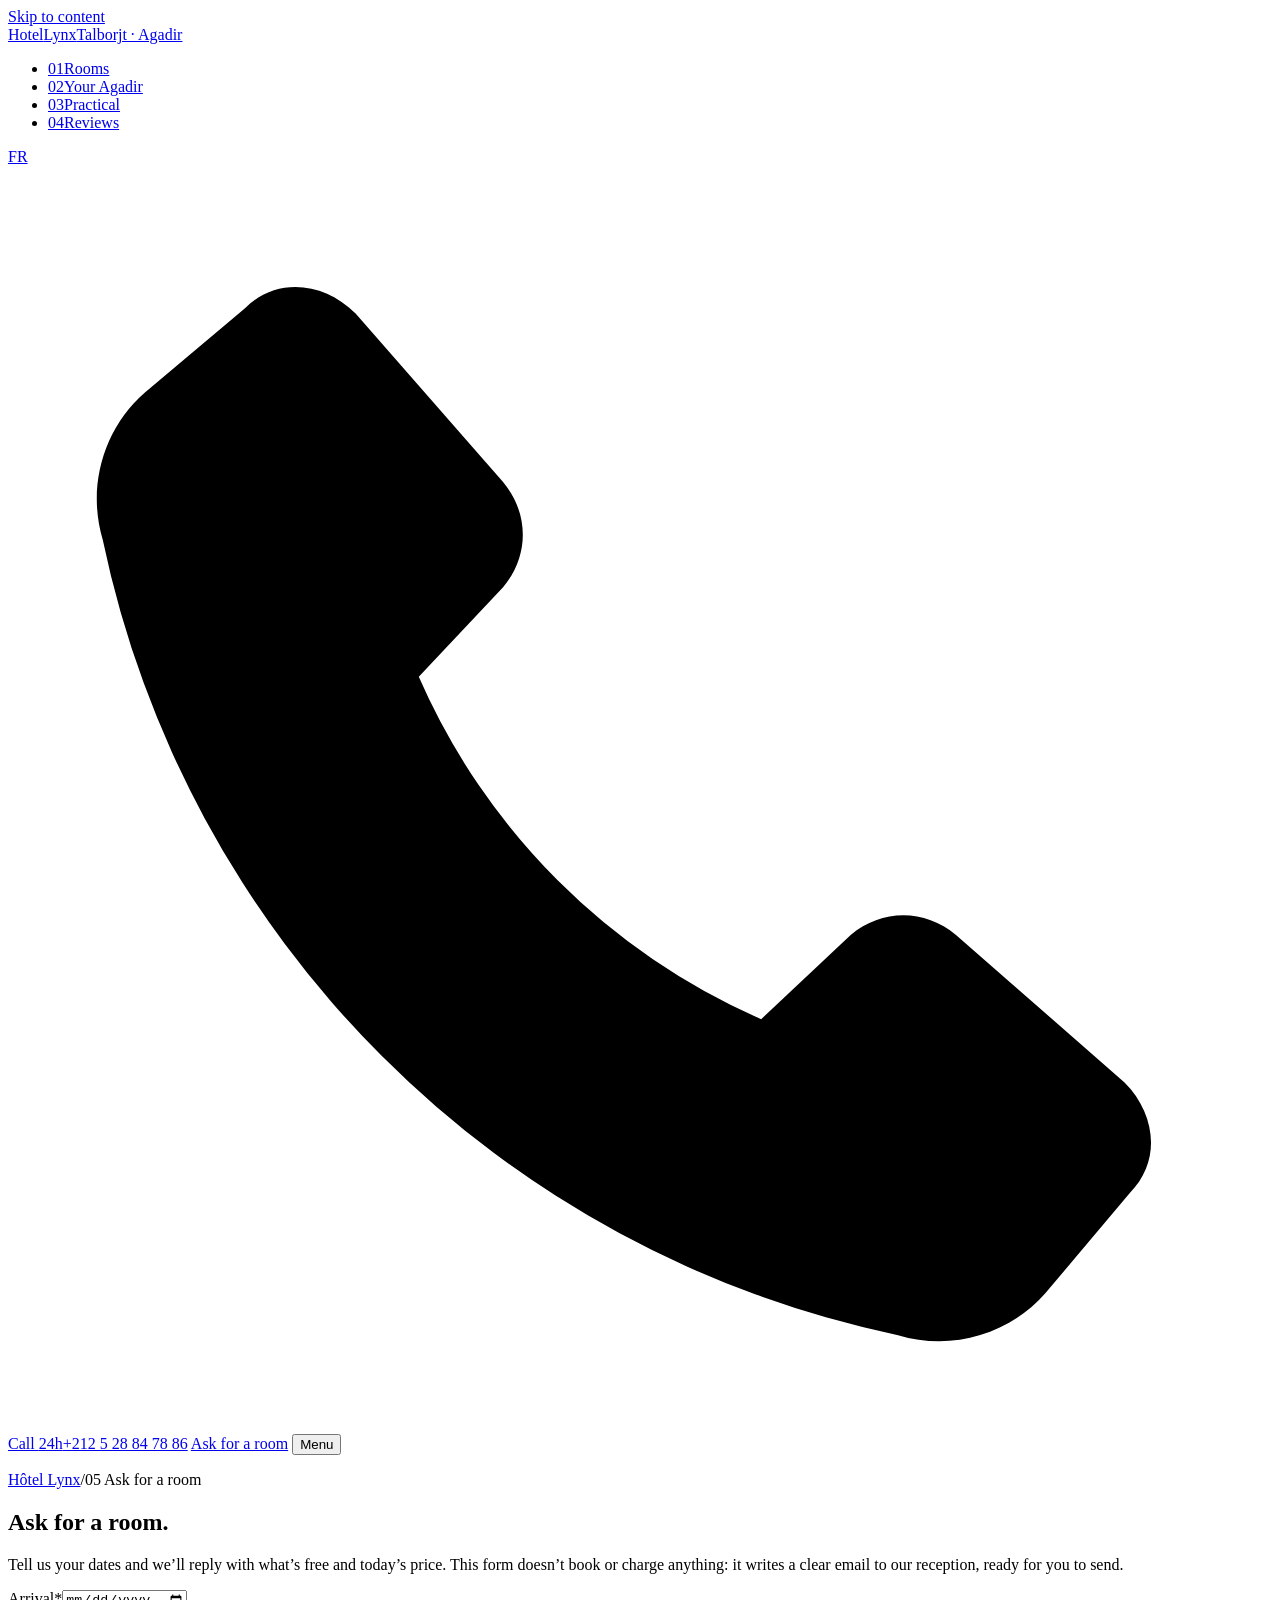
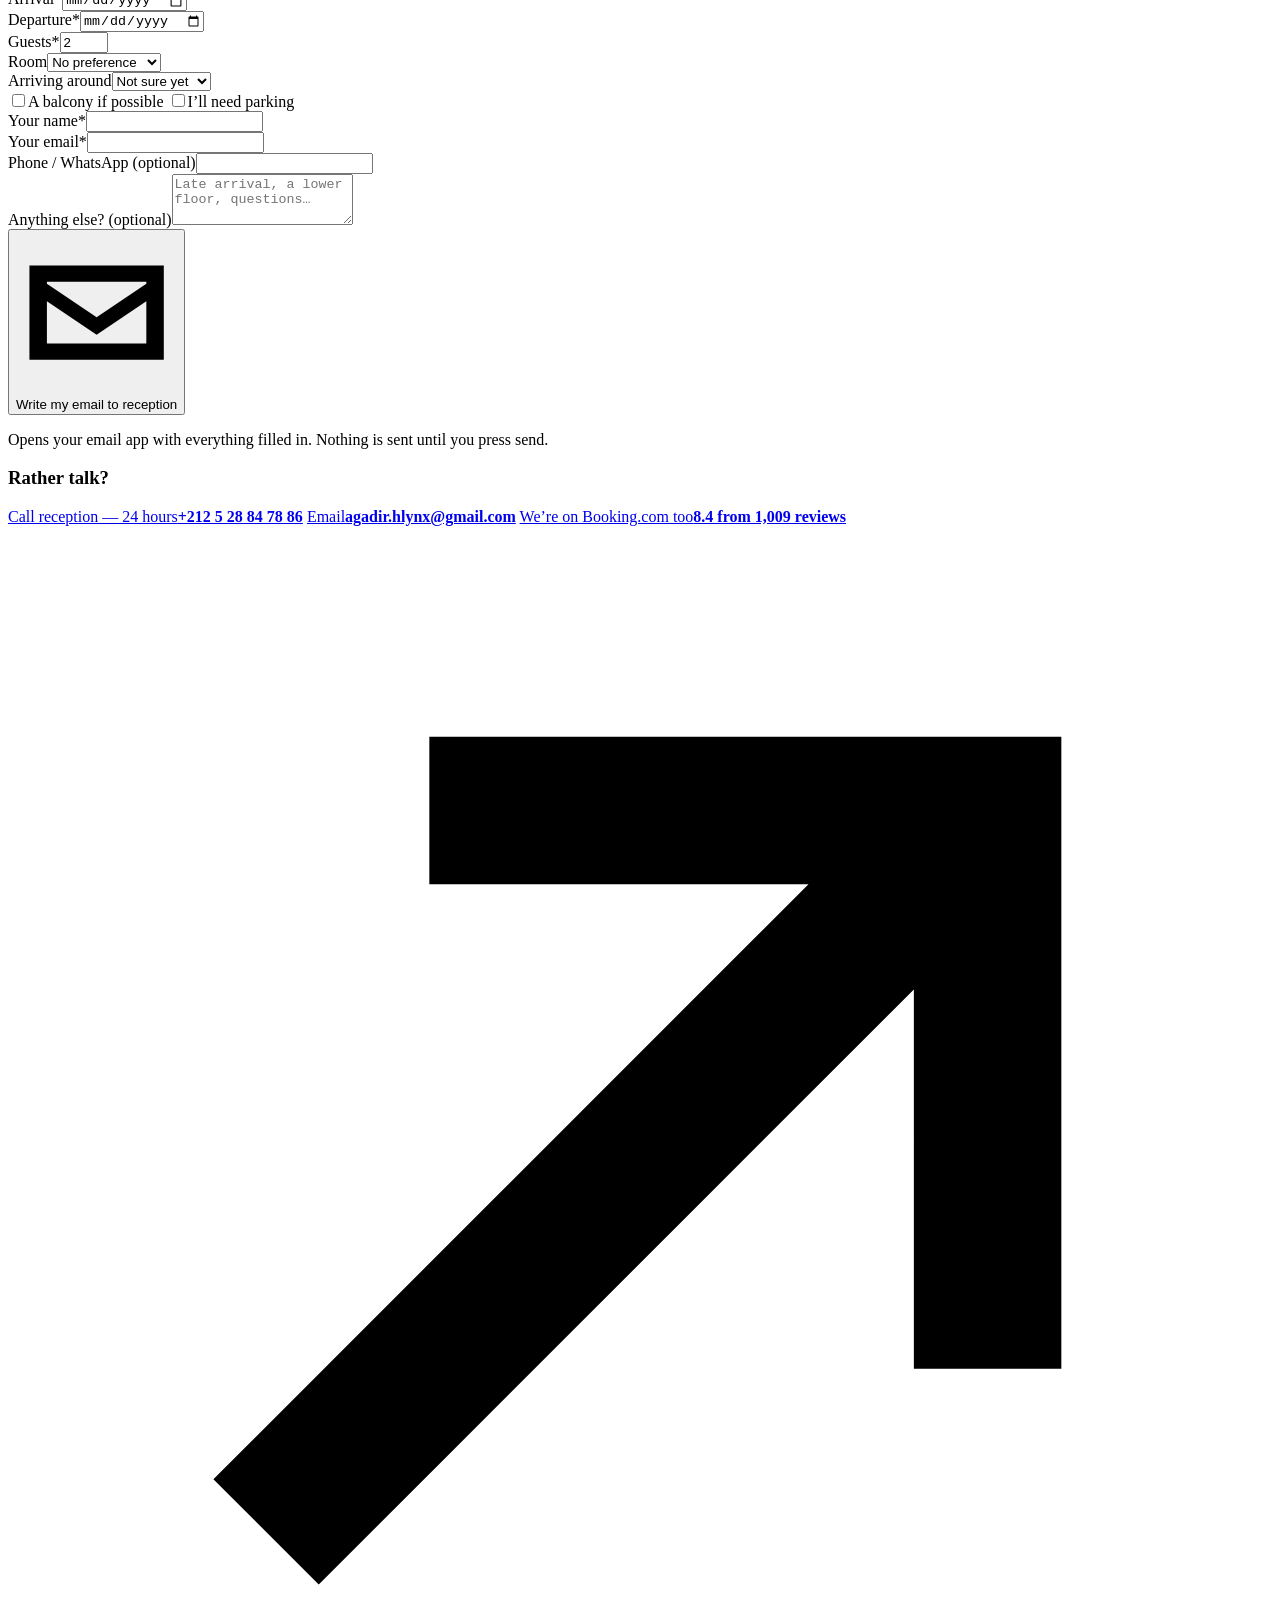
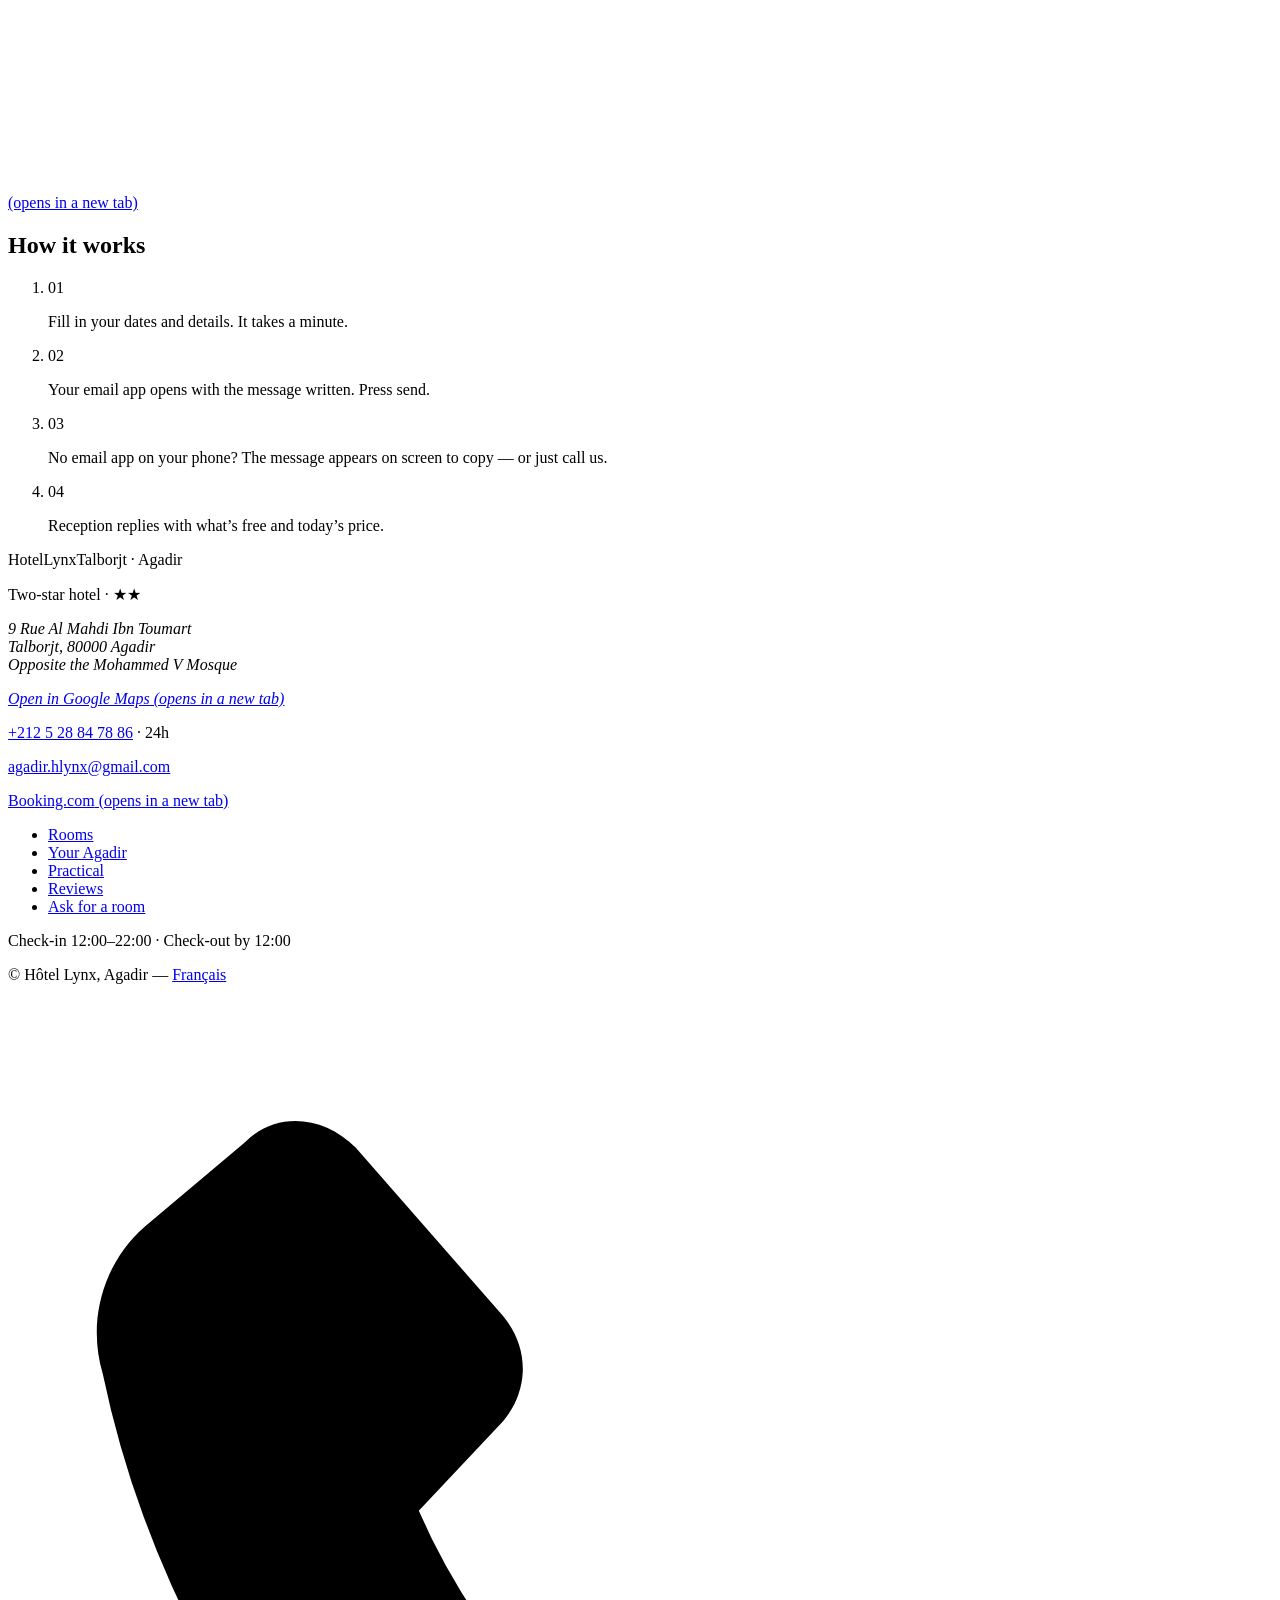
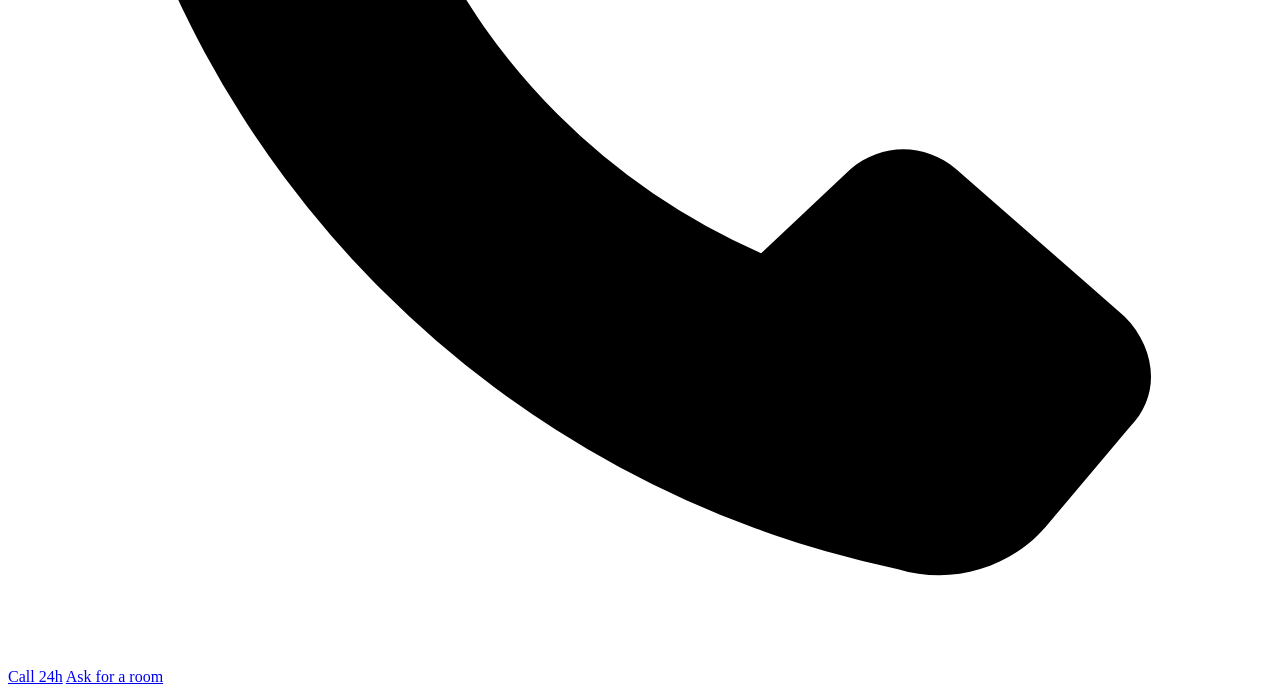
==== site/ask/index.html @ ed02a403 "Opt out of Cloudflare e-mail obfuscation; deploy notes" ====
<!doctype html>
<html lang="en">
<head>
<meta charset="utf-8">
<meta name="viewport" content="width=device-width, initial-scale=1">
<title>Ask for a room — Hôtel Lynx, Agadir</title>
<meta name="description" content="Tell us your dates and we’ll reply with what’s free and today’s price. The form writes a clear email to our reception — or call us, 24 hours a day.">
<link rel="canonical" href="https://hotel-lynx.peashoot.io/ask/"><link rel="alternate" hreflang="en" href="https://hotel-lynx.peashoot.io/ask/"><link rel="alternate" hreflang="fr" href="https://hotel-lynx.peashoot.io/fr/demande/"><link rel="alternate" hreflang="x-default" href="https://hotel-lynx.peashoot.io/ask/">
<meta name="theme-color" content="#15110f">
<meta property="og:type" content="website">
<meta property="og:site_name" content="Hôtel Lynx">
<meta property="og:locale" content="en_GB">
<meta property="og:title" content="Ask for a room — Hôtel Lynx, Agadir">
<meta property="og:description" content="Tell us your dates and we’ll reply with what’s free and today’s price. The form writes a clear email to our reception — or call us, 24 hours a day.">
<meta property="og:url" content="https://hotel-lynx.peashoot.io/ask/">
<meta property="og:image" content="https://hotel-lynx.peashoot.io/assets/img/og-facade.jpg">
<meta property="og:image:width" content="1200">
<meta property="og:image:height" content="630">
<meta property="og:image:alt" content="The pink façade of Hôtel Lynx with its black HOTEL LYNX sign, Talborjt, Agadir.">
<meta name="twitter:card" content="summary_large_image">
<meta name="twitter:title" content="Ask for a room — Hôtel Lynx, Agadir">
<meta name="twitter:description" content="Tell us your dates and we’ll reply with what’s free and today’s price. The form writes a clear email to our reception — or call us, 24 hours a day.">
<meta name="twitter:image" content="https://hotel-lynx.peashoot.io/assets/img/og-facade.jpg">
<link rel="icon" href="/favicon.svg" type="image/svg+xml">
<link rel="icon" href="/favicon-32.png" sizes="32x32" type="image/png">
<link rel="apple-touch-icon" href="/apple-touch-icon.png">
<link rel="preload" href="/assets/fonts/overpass-latin.woff2" as="font" type="font/woff2" crossorigin>
<link rel="stylesheet" href="/assets/css/site.css?v=86e03cdc">
<script>document.documentElement.classList.add('js')</script>
<script src="/assets/js/site.js?v=86e03cdc" defer></script>
<script type="application/ld+json">{"@context": "https://schema.org", "@type": "BreadcrumbList", "itemListElement": [{"@type": "ListItem", "position": 1, "name": "Home", "item": "https://hotel-lynx.peashoot.io/"}, {"@type": "ListItem", "position": 2, "name": "Ask for a room", "item": "https://hotel-lynx.peashoot.io/ask/"}]}</script>
</head>
<body>
<!--email_off-->
<a class="skip" href="#main">Skip to content</a>
<header class="hd" id="top">
  <div class="hd-in">
    <a class="wm" href="/" aria-label="Hôtel Lynx — home"><span class="wm-plate"><span class="wm-a">Hotel</span><span class="wm-eye" aria-hidden="true"></span><span class="wm-b">Lynx</span></span><span class="wm-sub">Talborjt · Agadir</span></a>
    <nav class="hd-nav" aria-label="Main">
      <ul><li><a href="/rooms/"><span class="n">01</span>Rooms</a></li><li><a href="/your-agadir/"><span class="n">02</span>Your Agadir</a></li><li><a href="/practical/"><span class="n">03</span>Practical</a></li><li><a href="/#reviews"><span class="n">04</span>Reviews</a></li></ul>
    </nav>
    <div class="hd-act">
      <a class="lang lang-hd" href="/fr/demande/" hreflang="fr" lang="fr" aria-label="Français">FR</a>
      <a class="hd-tel" href="tel:+212528847886" aria-label="Call reception (24h): +212 5 28 84 78 86"><svg class="ico" viewBox="0 0 24 24" aria-hidden="true"><path d="M6.6 2.8 9.4 6c.5.6.5 1.4 0 2l-1.6 1.7a12.6 12.6 0 0 0 6.5 6.5l1.7-1.6c.6-.5 1.4-.5 2 0l3.2 2.8c.6.6.7 1.5.1 2.1l-1.6 1.9c-.7.8-1.8 1.1-2.8.8A19.5 19.5 0 0 1 1.8 7.1c-.3-1 0-2.1.8-2.8L4.5 2.7c.6-.6 1.5-.5 2.1.1z"/></svg><span class="hd-tel-l"><span class="hd-c">Call </span>24h</span><span class="hd-tel-n">+212 5 28 84 78 86</span></a>
      <a class="btn btn-sig hd-ask" href="/ask/" aria-current="page">Ask for a room</a>
      <button class="hd-menu" type="button" aria-expanded="false" aria-controls="menu"><span class="hd-menu-l">Menu</span><span class="burger" aria-hidden="true"></span></button>
    </div>
  </div>
  <div class="menu" id="menu" hidden>
    <ul class="menu-list"><li><a href="/rooms/"><span class="n">01</span>Rooms</a></li><li><a href="/your-agadir/"><span class="n">02</span>Your Agadir</a></li><li><a href="/practical/"><span class="n">03</span>Practical</a></li><li><a href="/#reviews"><span class="n">04</span>Reviews</a></li><li><a href="/ask/" aria-current="page"><span class="n">05</span>Ask for a room</a></li></ul>
    <div class="menu-foot">
      <a class="btn btn-sig" href="tel:+212528847886"><svg class="ico" viewBox="0 0 24 24" aria-hidden="true"><path d="M6.6 2.8 9.4 6c.5.6.5 1.4 0 2l-1.6 1.7a12.6 12.6 0 0 0 6.5 6.5l1.7-1.6c.6-.5 1.4-.5 2 0l3.2 2.8c.6.6.7 1.5.1 2.1l-1.6 1.9c-.7.8-1.8 1.1-2.8.8A19.5 19.5 0 0 1 1.8 7.1c-.3-1 0-2.1.8-2.8L4.5 2.7c.6-.6 1.5-.5 2.1.1z"/></svg>Call reception (24h)</a>
      <a class="menu-mail" href="mailto:agadir.hlynx@gmail.com">agadir.hlynx@gmail.com</a>
      <a class="lang" href="/fr/demande/" hreflang="fr" lang="fr">Français</a>
    </div>
  </div>
</header>
<main id="main">
<section class="ask sec ask-page" id="ask" aria-labelledby="h1">
  <div class="wrap ask-grid">
    <div class="ask-main">
      <header class="sec-hd">
        <p class="ph-sign mono"><a href="/">Hôtel Lynx</a><span aria-hidden="true">/</span><span><span class="n">05</span> Ask for a room</span></p>
        <h1 id="h1">Ask for a room.</h1>
        <p class="sec-intro">Tell us your dates and we’ll reply with what’s free and today’s price. This form doesn’t book or charge anything: it writes a clear email to our reception, ready for you to send.</p>
      </header>
      <form class="form" id="ask-form" novalidate>
        <div class="fg fg-2">
          <div class="fld"><label for="f-arr">Arrival<span class="req" aria-hidden="true">*</span></label><input id="f-arr" name="arrival" type="date" required></div>
          <div class="fld"><label for="f-dep">Departure<span class="req" aria-hidden="true">*</span></label><input id="f-dep" name="departure" type="date" required></div>
        </div>
        <div class="fg fg-2">
          <div class="fld"><label for="f-gst">Guests<span class="req" aria-hidden="true">*</span></label><input id="f-gst" name="guests" type="number" inputmode="numeric" min="1" max="12" value="2" required></div>
          <div class="fld"><label for="f-room">Room</label><select id="f-room" name="room"><option value="">No preference</option><option value="single">Single</option><option value="superior">Superior Single</option><option value="twin">Twin</option><option value="double">Double</option><option value="triple">Triple</option></select></div>
        </div>
        <div class="fld"><label for="f-time">Arriving around</label><select id="f-time" name="time"><option>Not sure yet</option><option>Before 14:00</option><option>14:00–18:00</option><option>18:00–22:00</option><option>After 22:00</option></select></div>
        <div class="checks">
          <label class="chk"><input type="checkbox" name="balcony"><span>A balcony if possible</span></label>
          <label class="chk"><input type="checkbox" name="parking"><span>I’ll need parking</span></label>
        </div>
        <div class="fld"><label for="f-name">Your name<span class="req" aria-hidden="true">*</span></label><input id="f-name" name="name" type="text" autocomplete="name" required></div>
        <div class="fg fg-2">
          <div class="fld"><label for="f-mail">Your email<span class="req" aria-hidden="true">*</span></label><input id="f-mail" name="email" type="email" autocomplete="email" required></div>
          <div class="fld"><label for="f-tel">Phone / WhatsApp <span class="opt">(optional)</span></label><input id="f-tel" name="phone" type="tel" autocomplete="tel"></div>
        </div>
        <div class="fld"><label for="f-msg">Anything else? <span class="opt">(optional)</span></label><textarea id="f-msg" name="message" rows="3" placeholder="Late arrival, a lower floor, questions…"></textarea></div>
        <button class="btn btn-sig btn-lg btn-wide" type="submit"><svg class="ico" viewBox="0 0 24 24" aria-hidden="true"><path d="M2 5h20v14H2zm2.6 2.4v.3l7.4 5 7.4-5v-.3zm14.8 2.9-7.4 5-7.4-5v6.3h14.8z"/></svg>Write my email to reception</button>
        <p class="fine">Opens your email app with everything filled in. Nothing is sent until you press send.</p>
      </form>
      <div class="done" id="ask-done" hidden tabindex="-1" aria-labelledby="done-h">
        <h2 id="done-h">Your message is ready.</h2>
        <p>If your email app opened, just press send — it goes straight to our reception.</p>
        <p class="done-act"><a class="btn btn-sig" id="ask-retry" href="mailto:agadir.hlynx@gmail.com"><svg class="ico" viewBox="0 0 24 24" aria-hidden="true"><path d="M2 5h20v14H2zm2.6 2.4v.3l7.4 5 7.4-5v-.3zm14.8 2.9-7.4 5-7.4-5v6.3h14.8z"/></svg>Open my email app again</a></p>
        <div class="done-box">
          <p class="done-k mono">Nothing opened? Send it from any email account:</p>
          <dl class="done-to">
            <div><dt class="mono">To</dt><dd><span id="done-email">agadir.hlynx@gmail.com</span> <button class="btn-mini" type="button" data-copy="email"><svg class="ico" viewBox="0 0 24 24" aria-hidden="true"><path d="M8 2h13v15h-3v-2.6h.4V4.6H10.6V5H8zM3 7h13v15H3zm2.6 2.6v9.8h7.8V9.6z"/></svg>Copy</button></dd></div>
            <div><dt class="mono">Subject</dt><dd id="done-subject"></dd></div>
          </dl>
          <pre class="done-msg" id="done-body" tabindex="0" aria-label="Your message"></pre>
          <p class="done-act"><button class="btn btn-ghost" type="button" data-copy="all"><svg class="ico" viewBox="0 0 24 24" aria-hidden="true"><path d="M8 2h13v15h-3v-2.6h.4V4.6H10.6V5H8zM3 7h13v15H3zm2.6 2.6v9.8h7.8V9.6z"/></svg>Copy the message</button>
          <span class="done-copied" id="ask-copied" role="status"></span></p>
        </div>
        <p class="done-call">Or call reception, 24 hours a day: <a class="lnk mono nowrap" href="tel:+212528847886">+212 5 28 84 78 86</a></p>
        <p><button class="lnk btn-reset" type="button" id="ask-edit">Change my details</button></p>
      </div>
      <script type="application/json" id="ask-i18n">{"err": {"required": "Please fill this in.", "email": "That email address doesn’t look right.", "past": "Please pick a date from today on.", "order": "Departure must be after arrival.", "guests": "Between 1 and 12 guests, please."}, "mail": {"sep": ": ", "subject": "Room request: {arrival} – {departure}, {guests} guest(s), {room}", "hello": "Hello Hôtel Lynx,", "ask_line": "I’d like to ask about a room:", "arrival": "Arrival", "departure": "Departure", "nights": "night(s)", "guests": "Guests", "room": "Room", "balcony": "Balcony if possible", "parking": "Parking needed", "time": "Arriving around", "yes": "yes", "no": "no", "name": "Name", "email": "Email", "phone": "Phone / WhatsApp", "message": "Message", "close": "Could you tell me what’s available and today’s price? Thank you.", "sign": "Best regards,"}, "email": "agadir.hlynx@gmail.com", "lang": "en-GB", "room_any": "No preference", "rooms": {"single": "Single", "superior": "Superior Single", "twin": "Twin", "double": "Double", "triple": "Triple"}, "copied": "Copied. Paste it into a new email to agadir.hlynx@gmail.com.", "copied_email": "Address copied.", "copy_fail": "Couldn’t copy — select the text above and copy it by hand."}</script>
    </div>
    <div class="ask-aside">
      <aside class="ask-side" aria-label="Rather talk?">
      <h3>Rather talk?</h3>
      <a class="side-tel" href="tel:+212528847886"><span class="mono">Call reception — 24 hours</span><b>+212 5 28 84 78 86</b></a>
      <a class="side-row" href="mailto:agadir.hlynx@gmail.com"><span class="mono">Email</span><b>agadir.hlynx@gmail.com</b></a>
      <a class="side-row" href="https://www.booking.com/hotel/ma/lynx.html" rel="noopener" target="_blank"><span class="mono">We’re on Booking.com too</span><b>8.4 from 1,009 reviews <svg class="ico" viewBox="0 0 24 24" aria-hidden="true"><path d="M8 4h12v12h-2.8V8.8L5.9 20.1 3.9 18.1 15.2 6.8H8z"/></svg></b><span class="sr"> (opens in a new tab)</span></a>
    </aside>
      <div class="steps">
        <h2 class="steps-h">How it works</h2>
        <ol><li><span class="mono">01</span><p>Fill in your dates and details. It takes a minute.</p></li><li><span class="mono">02</span><p>Your email app opens with the message written. Press send.</p></li><li><span class="mono">03</span><p>No email app on your phone? The message appears on screen to copy — or just call us.</p></li><li><span class="mono">04</span><p>Reception replies with what’s free and today’s price.</p></li></ol>
      </div>
    </div>
  </div>
</section>
</main>
<footer class="ft" id="contact">
  <div class="ft-in">
    <div class="ft-brand"><span class="wm"><span class="wm-plate"><span class="wm-a">Hotel</span><span class="wm-eye" aria-hidden="true"></span><span class="wm-b">Lynx</span></span><span class="wm-sub">Talborjt · Agadir</span></span><p class="ft-class">Two-star hotel · ★★</p></div>
    <address class="ft-addr">
      <p>9 Rue Al Mahdi Ibn Toumart<br>Talborjt, 80000 Agadir<br><span class="mut">Opposite the Mohammed V Mosque</span></p>
      <p><a class="lnk" href="https://www.google.com/maps/search/?api=1&amp;query=30.4228588%2C-9.5917027" rel="noopener" target="_blank">Open in Google Maps<span class="sr"> (opens in a new tab)</span></a></p>
    </address>
    <div class="ft-contact">
      <p><a class="ft-tel" href="tel:+212528847886">+212 5 28 84 78 86</a><span class="mut mono"> · 24h</span></p>
      <p><a class="lnk" href="mailto:agadir.hlynx@gmail.com">agadir.hlynx@gmail.com</a></p>
      <p><a class="lnk" href="https://www.booking.com/hotel/ma/lynx.html" rel="noopener" target="_blank">Booking.com<span class="sr"> (opens in a new tab)</span></a></p>
    </div>
    <nav class="ft-nav" aria-label="Pages"><ul><li><a href="/rooms/">Rooms</a></li><li><a href="/your-agadir/">Your Agadir</a></li><li><a href="/practical/">Practical</a></li><li><a href="/#reviews">Reviews</a></li><li><a href="/ask/">Ask for a room</a></li></ul></nav>
    <p class="ft-times mono">Check-in 12:00–22:00 · Check-out by 12:00</p>
    <p class="ft-copy mut">© Hôtel Lynx, Agadir — <a class="lang" href="/fr/demande/" hreflang="fr" lang="fr">Français</a></p>
  </div>
</footer>
<div class="sticky" data-sticky>
  <a class="btn btn-ghost-d" href="tel:+212528847886"><svg class="ico" viewBox="0 0 24 24" aria-hidden="true"><path d="M6.6 2.8 9.4 6c.5.6.5 1.4 0 2l-1.6 1.7a12.6 12.6 0 0 0 6.5 6.5l1.7-1.6c.6-.5 1.4-.5 2 0l3.2 2.8c.6.6.7 1.5.1 2.1l-1.6 1.9c-.7.8-1.8 1.1-2.8.8A19.5 19.5 0 0 1 1.8 7.1c-.3-1 0-2.1.8-2.8L4.5 2.7c.6-.6 1.5-.5 2.1.1z"/></svg>Call 24h</a>
  <a class="btn btn-sig" href="/ask/">Ask for a room</a>
</div>
<!--/email_off-->
</body>
</html>
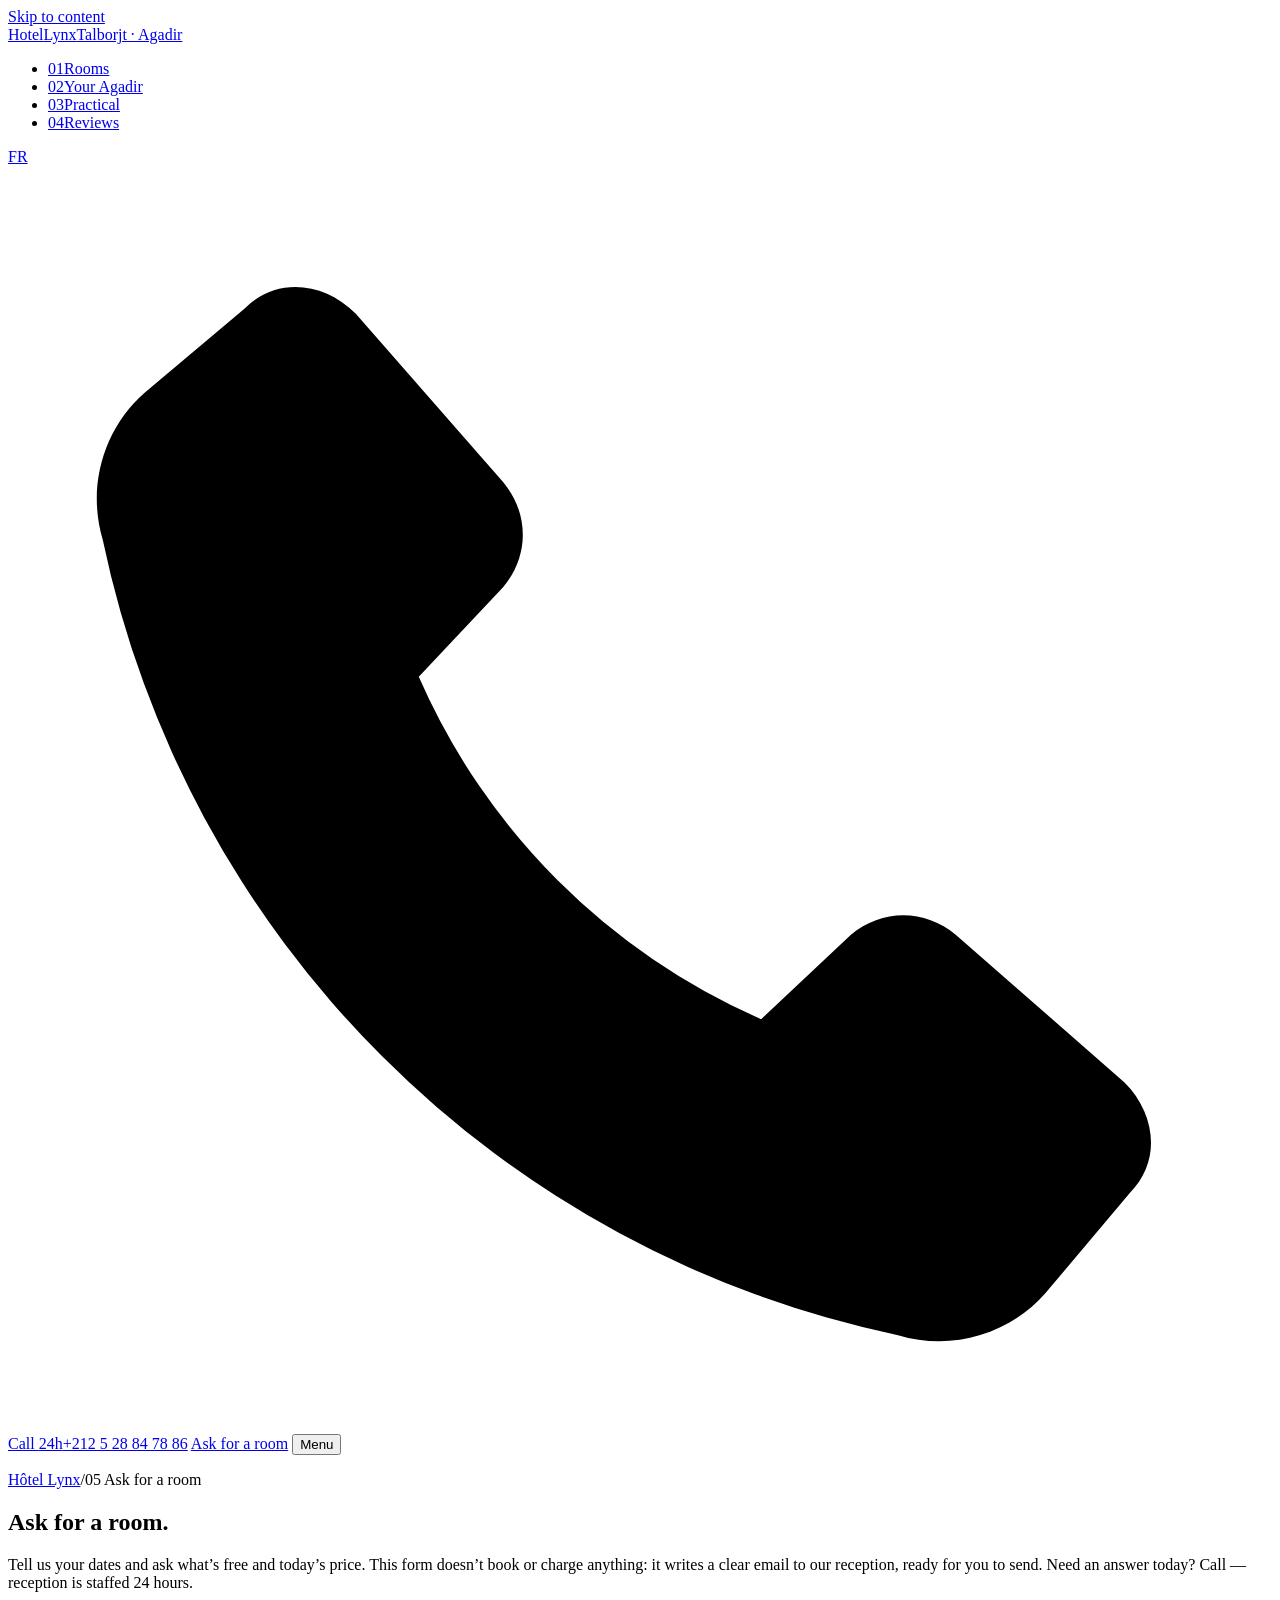
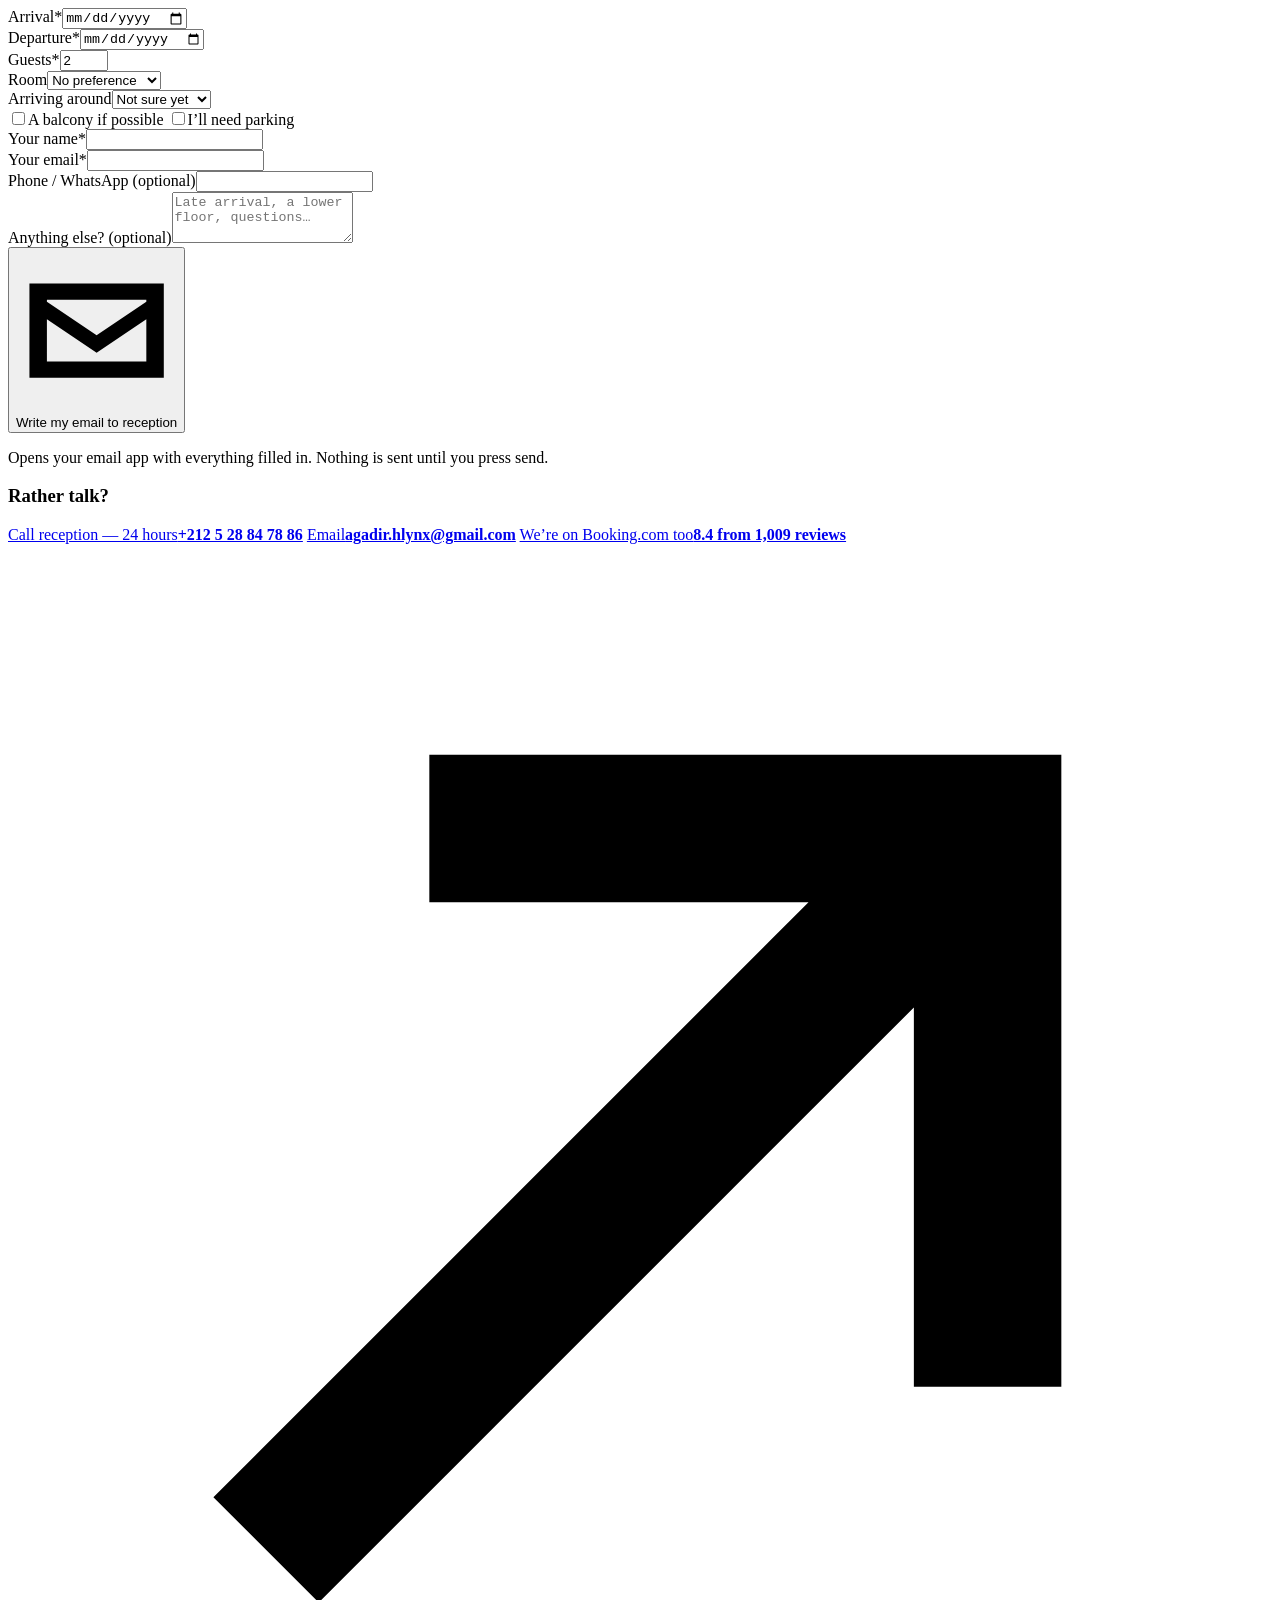
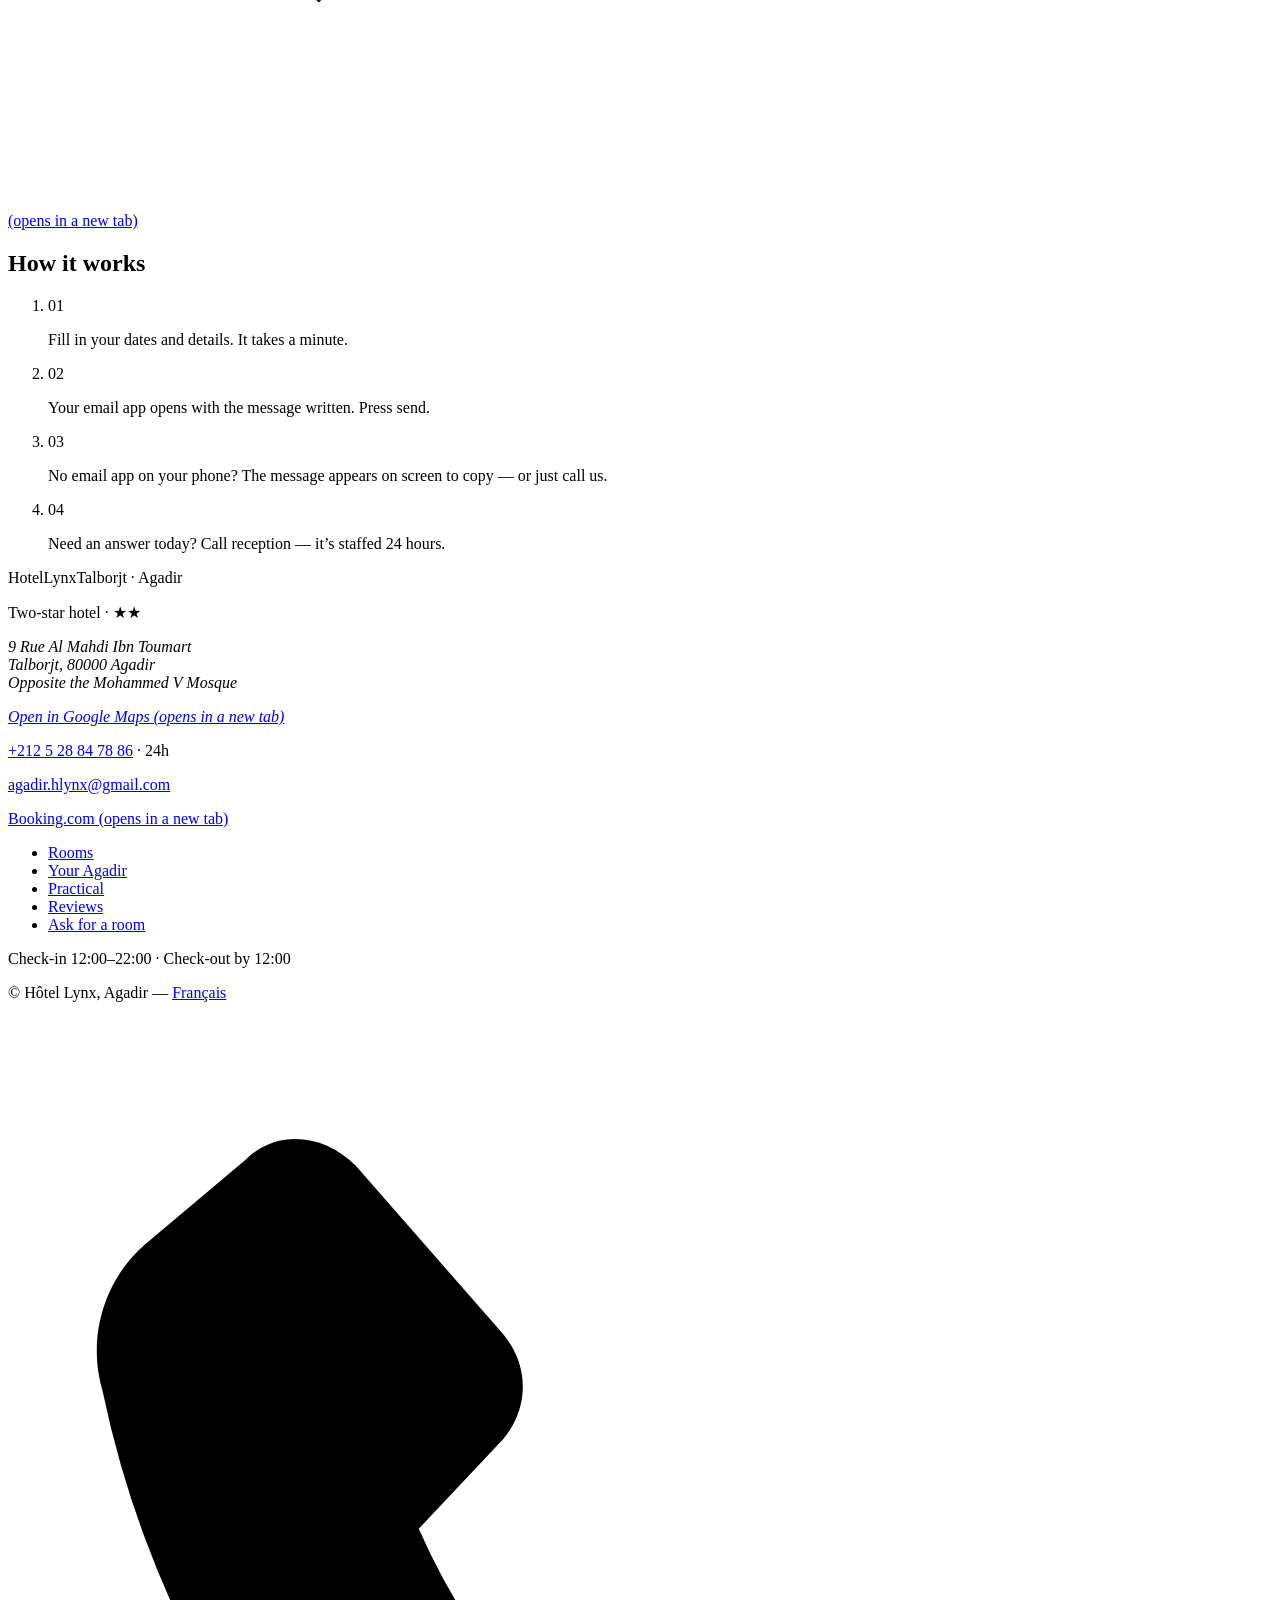
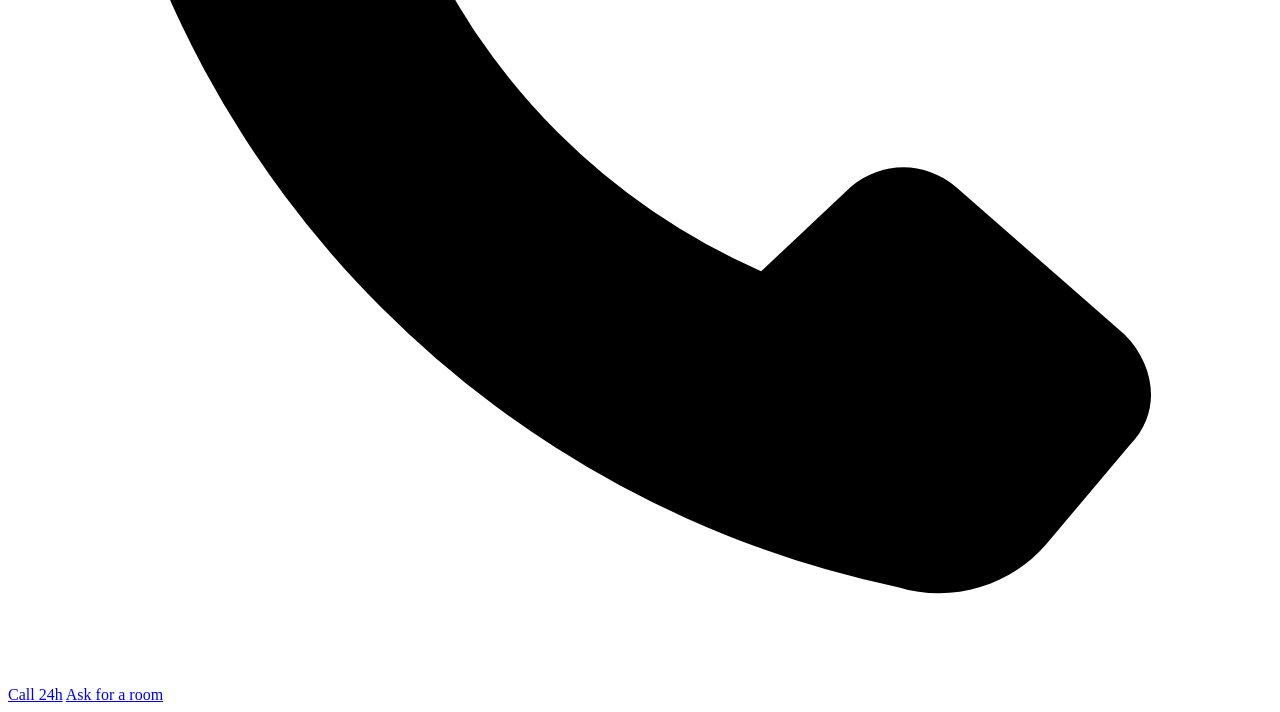
==== commit fbb80595: "Phase 4 fixes: audit A (copy/facts, FR) + audit B (phone map, header FR switch, balcony prefill, a11" ====
--- a/site/ask/index.html
+++ b/site/ask/index.html
@@ -4,14 +4,14 @@
 <meta charset="utf-8">
 <meta name="viewport" content="width=device-width, initial-scale=1">
 <title>Ask for a room — Hôtel Lynx, Agadir</title>
-<meta name="description" content="Tell us your dates and we’ll reply with what’s free and today’s price. The form writes a clear email to our reception — or call us, 24 hours a day.">
+<meta name="description" content="Tell us your dates and ask what’s free and today’s price. The form writes a clear email to our reception — or call us, 24 hours a day.">
 <link rel="canonical" href="https://hotel-lynx.peashoot.io/ask/"><link rel="alternate" hreflang="en" href="https://hotel-lynx.peashoot.io/ask/"><link rel="alternate" hreflang="fr" href="https://hotel-lynx.peashoot.io/fr/demande/"><link rel="alternate" hreflang="x-default" href="https://hotel-lynx.peashoot.io/ask/">
 <meta name="theme-color" content="#15110f">
 <meta property="og:type" content="website">
 <meta property="og:site_name" content="Hôtel Lynx">
 <meta property="og:locale" content="en_GB">
 <meta property="og:title" content="Ask for a room — Hôtel Lynx, Agadir">
-<meta property="og:description" content="Tell us your dates and we’ll reply with what’s free and today’s price. The form writes a clear email to our reception — or call us, 24 hours a day.">
+<meta property="og:description" content="Tell us your dates and ask what’s free and today’s price. The form writes a clear email to our reception — or call us, 24 hours a day.">
 <meta property="og:url" content="https://hotel-lynx.peashoot.io/ask/">
 <meta property="og:image" content="https://hotel-lynx.peashoot.io/assets/img/og-facade.jpg">
 <meta property="og:image:width" content="1200">
@@ -19,19 +19,18 @@
 <meta property="og:image:alt" content="The pink façade of Hôtel Lynx with its black HOTEL LYNX sign, Talborjt, Agadir.">
 <meta name="twitter:card" content="summary_large_image">
 <meta name="twitter:title" content="Ask for a room — Hôtel Lynx, Agadir">
-<meta name="twitter:description" content="Tell us your dates and we’ll reply with what’s free and today’s price. The form writes a clear email to our reception — or call us, 24 hours a day.">
+<meta name="twitter:description" content="Tell us your dates and ask what’s free and today’s price. The form writes a clear email to our reception — or call us, 24 hours a day.">
 <meta name="twitter:image" content="https://hotel-lynx.peashoot.io/assets/img/og-facade.jpg">
 <link rel="icon" href="/favicon.svg" type="image/svg+xml">
 <link rel="icon" href="/favicon-32.png" sizes="32x32" type="image/png">
 <link rel="apple-touch-icon" href="/apple-touch-icon.png">
 <link rel="preload" href="/assets/fonts/overpass-latin.woff2" as="font" type="font/woff2" crossorigin>
-<link rel="stylesheet" href="/assets/css/site.css?v=86e03cdc">
+<link rel="stylesheet" href="/assets/css/site.css?v=b6e1bd7d">
 <script>document.documentElement.classList.add('js')</script>
-<script src="/assets/js/site.js?v=86e03cdc" defer></script>
+<script src="/assets/js/site.js?v=b6e1bd7d" defer></script>
 <script type="application/ld+json">{"@context": "https://schema.org", "@type": "BreadcrumbList", "itemListElement": [{"@type": "ListItem", "position": 1, "name": "Home", "item": "https://hotel-lynx.peashoot.io/"}, {"@type": "ListItem", "position": 2, "name": "Ask for a room", "item": "https://hotel-lynx.peashoot.io/ask/"}]}</script>
 </head>
 <body>
-<!--email_off-->
 <a class="skip" href="#main">Skip to content</a>
 <header class="hd" id="top">
   <div class="hd-in">
@@ -50,7 +49,7 @@
     <ul class="menu-list"><li><a href="/rooms/"><span class="n">01</span>Rooms</a></li><li><a href="/your-agadir/"><span class="n">02</span>Your Agadir</a></li><li><a href="/practical/"><span class="n">03</span>Practical</a></li><li><a href="/#reviews"><span class="n">04</span>Reviews</a></li><li><a href="/ask/" aria-current="page"><span class="n">05</span>Ask for a room</a></li></ul>
     <div class="menu-foot">
       <a class="btn btn-sig" href="tel:+212528847886"><svg class="ico" viewBox="0 0 24 24" aria-hidden="true"><path d="M6.6 2.8 9.4 6c.5.6.5 1.4 0 2l-1.6 1.7a12.6 12.6 0 0 0 6.5 6.5l1.7-1.6c.6-.5 1.4-.5 2 0l3.2 2.8c.6.6.7 1.5.1 2.1l-1.6 1.9c-.7.8-1.8 1.1-2.8.8A19.5 19.5 0 0 1 1.8 7.1c-.3-1 0-2.1.8-2.8L4.5 2.7c.6-.6 1.5-.5 2.1.1z"/></svg>Call reception (24h)</a>
-      <a class="menu-mail" href="mailto:agadir.hlynx@gmail.com">agadir.hlynx@gmail.com</a>
+      <!--email_off--><a class="menu-mail" href="mailto:agadir.hlynx@gmail.com">agadir.hlynx@gmail.com</a><!--/email_off-->
       <a class="lang" href="/fr/demande/" hreflang="fr" lang="fr">Français</a>
     </div>
   </div>
@@ -62,7 +61,7 @@
       <header class="sec-hd">
         <p class="ph-sign mono"><a href="/">Hôtel Lynx</a><span aria-hidden="true">/</span><span><span class="n">05</span> Ask for a room</span></p>
         <h1 id="h1">Ask for a room.</h1>
-        <p class="sec-intro">Tell us your dates and we’ll reply with what’s free and today’s price. This form doesn’t book or charge anything: it writes a clear email to our reception, ready for you to send.</p>
+        <p class="sec-intro">Tell us your dates and ask what’s free and today’s price. This form doesn’t book or charge anything: it writes a clear email to our reception, ready for you to send. Need an answer today? Call — reception is staffed 24 hours.</p>
       </header>
       <form class="form" id="ask-form" novalidate>
         <div class="fg fg-2">
@@ -89,13 +88,13 @@
       </form>
       <div class="done" id="ask-done" hidden tabindex="-1" aria-labelledby="done-h">
         <h2 id="done-h">Your message is ready.</h2>
-        <p>If your email app opened, just press send — it goes straight to our reception.</p>
-        <p class="done-act"><a class="btn btn-sig" id="ask-retry" href="mailto:agadir.hlynx@gmail.com"><svg class="ico" viewBox="0 0 24 24" aria-hidden="true"><path d="M2 5h20v14H2zm2.6 2.4v.3l7.4 5 7.4-5v-.3zm14.8 2.9-7.4 5-7.4-5v6.3h14.8z"/></svg>Open my email app again</a></p>
+        <p>If your email app opened, just press send. In a hurry? Call reception, 24 hours a day.</p>
+        <p class="done-act"><!--email_off--><a class="btn btn-sig" id="ask-retry" href="mailto:agadir.hlynx@gmail.com"><svg class="ico" viewBox="0 0 24 24" aria-hidden="true"><path d="M2 5h20v14H2zm2.6 2.4v.3l7.4 5 7.4-5v-.3zm14.8 2.9-7.4 5-7.4-5v6.3h14.8z"/></svg>Open my email app again</a><!--/email_off--></p>
         <div class="done-box">
           <p class="done-k mono">Nothing opened? Send it from any email account:</p>
           <dl class="done-to">
-            <div><dt class="mono">To</dt><dd><span id="done-email">agadir.hlynx@gmail.com</span> <button class="btn-mini" type="button" data-copy="email"><svg class="ico" viewBox="0 0 24 24" aria-hidden="true"><path d="M8 2h13v15h-3v-2.6h.4V4.6H10.6V5H8zM3 7h13v15H3zm2.6 2.6v9.8h7.8V9.6z"/></svg>Copy</button></dd></div>
-            <div><dt class="mono">Subject</dt><dd id="done-subject"></dd></div>
+            <div><dt class="mono">To</dt><dd><!--email_off--><span id="done-email">agadir.hlynx@gmail.com</span><!--/email_off--> <button class="btn-mini" type="button" data-copy="email"><svg class="ico" viewBox="0 0 24 24" aria-hidden="true"><path d="M8 2h13v15h-3v-2.6h.4V4.6H10.6V5H8zM3 7h13v15H3zm2.6 2.6v9.8h7.8V9.6z"/></svg>Copy</button></dd></div>
+            <div><dt class="mono">Subject</dt><dd><span id="done-subject"></span> <button class="btn-mini" type="button" data-copy="subject"><svg class="ico" viewBox="0 0 24 24" aria-hidden="true"><path d="M8 2h13v15h-3v-2.6h.4V4.6H10.6V5H8zM3 7h13v15H3zm2.6 2.6v9.8h7.8V9.6z"/></svg>Copy</button></dd></div>
           </dl>
           <pre class="done-msg" id="done-body" tabindex="0" aria-label="Your message"></pre>
           <p class="done-act"><button class="btn btn-ghost" type="button" data-copy="all"><svg class="ico" viewBox="0 0 24 24" aria-hidden="true"><path d="M8 2h13v15h-3v-2.6h.4V4.6H10.6V5H8zM3 7h13v15H3zm2.6 2.6v9.8h7.8V9.6z"/></svg>Copy the message</button>
@@ -104,18 +103,18 @@
         <p class="done-call">Or call reception, 24 hours a day: <a class="lnk mono nowrap" href="tel:+212528847886">+212 5 28 84 78 86</a></p>
         <p><button class="lnk btn-reset" type="button" id="ask-edit">Change my details</button></p>
       </div>
-      <script type="application/json" id="ask-i18n">{"err": {"required": "Please fill this in.", "email": "That email address doesn’t look right.", "past": "Please pick a date from today on.", "order": "Departure must be after arrival.", "guests": "Between 1 and 12 guests, please."}, "mail": {"sep": ": ", "subject": "Room request: {arrival} – {departure}, {guests} guest(s), {room}", "hello": "Hello Hôtel Lynx,", "ask_line": "I’d like to ask about a room:", "arrival": "Arrival", "departure": "Departure", "nights": "night(s)", "guests": "Guests", "room": "Room", "balcony": "Balcony if possible", "parking": "Parking needed", "time": "Arriving around", "yes": "yes", "no": "no", "name": "Name", "email": "Email", "phone": "Phone / WhatsApp", "message": "Message", "close": "Could you tell me what’s available and today’s price? Thank you.", "sign": "Best regards,"}, "email": "agadir.hlynx@gmail.com", "lang": "en-GB", "room_any": "No preference", "rooms": {"single": "Single", "superior": "Superior Single", "twin": "Twin", "double": "Double", "triple": "Triple"}, "copied": "Copied. Paste it into a new email to agadir.hlynx@gmail.com.", "copied_email": "Address copied.", "copy_fail": "Couldn’t copy — select the text above and copy it by hand."}</script>
+      <script type="application/json" id="ask-i18n">{"err": {"required": "Please fill this in.", "email": "That email address doesn’t look right.", "past": "Please pick a date from today on.", "order": "Departure must be after arrival.", "guests": "Between 1 and 12 guests, please."}, "mail": {"sep": ": ", "subject": "Room request: {arrival} – {departure}, {guests} guest(s), {room}", "hello": "Hello Hôtel Lynx,", "ask_line": "I’d like to ask about a room:", "arrival": "Arrival", "departure": "Departure", "nights": "night(s)", "guests": "Guests", "room": "Room", "balcony": "Balcony if possible", "parking": "Parking needed", "time": "Arriving around", "yes": "yes", "no": "no", "name": "Name", "email": "Email", "phone": "Phone / WhatsApp", "message": "Message", "close": "Could you tell me what’s available and today’s price? Thank you.", "sign": "Best regards,"}, "email": "agadir.hlynx@gmail.com", "lang": "en-GB", "room_any": "No preference", "rooms": {"single": "Single", "superior": "Superior Single", "twin": "Twin", "double": "Double", "triple": "Triple"}, "copied": "Copied. Paste it into a new email to agadir.hlynx@gmail.com.", "copied_email": "Address copied.", "copied_subject": "Subject copied.", "copy_fail": "Couldn’t copy — select the text above and copy it by hand."}</script>
     </div>
     <div class="ask-aside">
       <aside class="ask-side" aria-label="Rather talk?">
       <h3>Rather talk?</h3>
       <a class="side-tel" href="tel:+212528847886"><span class="mono">Call reception — 24 hours</span><b>+212 5 28 84 78 86</b></a>
-      <a class="side-row" href="mailto:agadir.hlynx@gmail.com"><span class="mono">Email</span><b>agadir.hlynx@gmail.com</b></a>
+      <!--email_off--><a class="side-row" href="mailto:agadir.hlynx@gmail.com"><span class="mono">Email</span><b>agadir.hlynx@gmail.com</b></a><!--/email_off-->
       <a class="side-row" href="https://www.booking.com/hotel/ma/lynx.html" rel="noopener" target="_blank"><span class="mono">We’re on Booking.com too</span><b>8.4 from 1,009 reviews <svg class="ico" viewBox="0 0 24 24" aria-hidden="true"><path d="M8 4h12v12h-2.8V8.8L5.9 20.1 3.9 18.1 15.2 6.8H8z"/></svg></b><span class="sr"> (opens in a new tab)</span></a>
     </aside>
       <div class="steps">
         <h2 class="steps-h">How it works</h2>
-        <ol><li><span class="mono">01</span><p>Fill in your dates and details. It takes a minute.</p></li><li><span class="mono">02</span><p>Your email app opens with the message written. Press send.</p></li><li><span class="mono">03</span><p>No email app on your phone? The message appears on screen to copy — or just call us.</p></li><li><span class="mono">04</span><p>Reception replies with what’s free and today’s price.</p></li></ol>
+        <ol><li><span class="mono">01</span><p>Fill in your dates and details. It takes a minute.</p></li><li><span class="mono">02</span><p>Your email app opens with the message written. Press send.</p></li><li><span class="mono">03</span><p>No email app on your phone? The message appears on screen to copy — or just call us.</p></li><li><span class="mono">04</span><p>Need an answer today? Call reception — it’s staffed 24 hours.</p></li></ol>
       </div>
     </div>
   </div>
@@ -130,7 +129,7 @@
     </address>
     <div class="ft-contact">
       <p><a class="ft-tel" href="tel:+212528847886">+212 5 28 84 78 86</a><span class="mut mono"> · 24h</span></p>
-      <p><a class="lnk" href="mailto:agadir.hlynx@gmail.com">agadir.hlynx@gmail.com</a></p>
+      <p><!--email_off--><a class="lnk" href="mailto:agadir.hlynx@gmail.com">agadir.hlynx@gmail.com</a><!--/email_off--></p>
       <p><a class="lnk" href="https://www.booking.com/hotel/ma/lynx.html" rel="noopener" target="_blank">Booking.com<span class="sr"> (opens in a new tab)</span></a></p>
     </div>
     <nav class="ft-nav" aria-label="Pages"><ul><li><a href="/rooms/">Rooms</a></li><li><a href="/your-agadir/">Your Agadir</a></li><li><a href="/practical/">Practical</a></li><li><a href="/#reviews">Reviews</a></li><li><a href="/ask/">Ask for a room</a></li></ul></nav>
@@ -142,6 +141,5 @@
   <a class="btn btn-ghost-d" href="tel:+212528847886"><svg class="ico" viewBox="0 0 24 24" aria-hidden="true"><path d="M6.6 2.8 9.4 6c.5.6.5 1.4 0 2l-1.6 1.7a12.6 12.6 0 0 0 6.5 6.5l1.7-1.6c.6-.5 1.4-.5 2 0l3.2 2.8c.6.6.7 1.5.1 2.1l-1.6 1.9c-.7.8-1.8 1.1-2.8.8A19.5 19.5 0 0 1 1.8 7.1c-.3-1 0-2.1.8-2.8L4.5 2.7c.6-.6 1.5-.5 2.1.1z"/></svg>Call 24h</a>
   <a class="btn btn-sig" href="/ask/">Ask for a room</a>
 </div>
-<!--/email_off-->
 </body>
 </html>
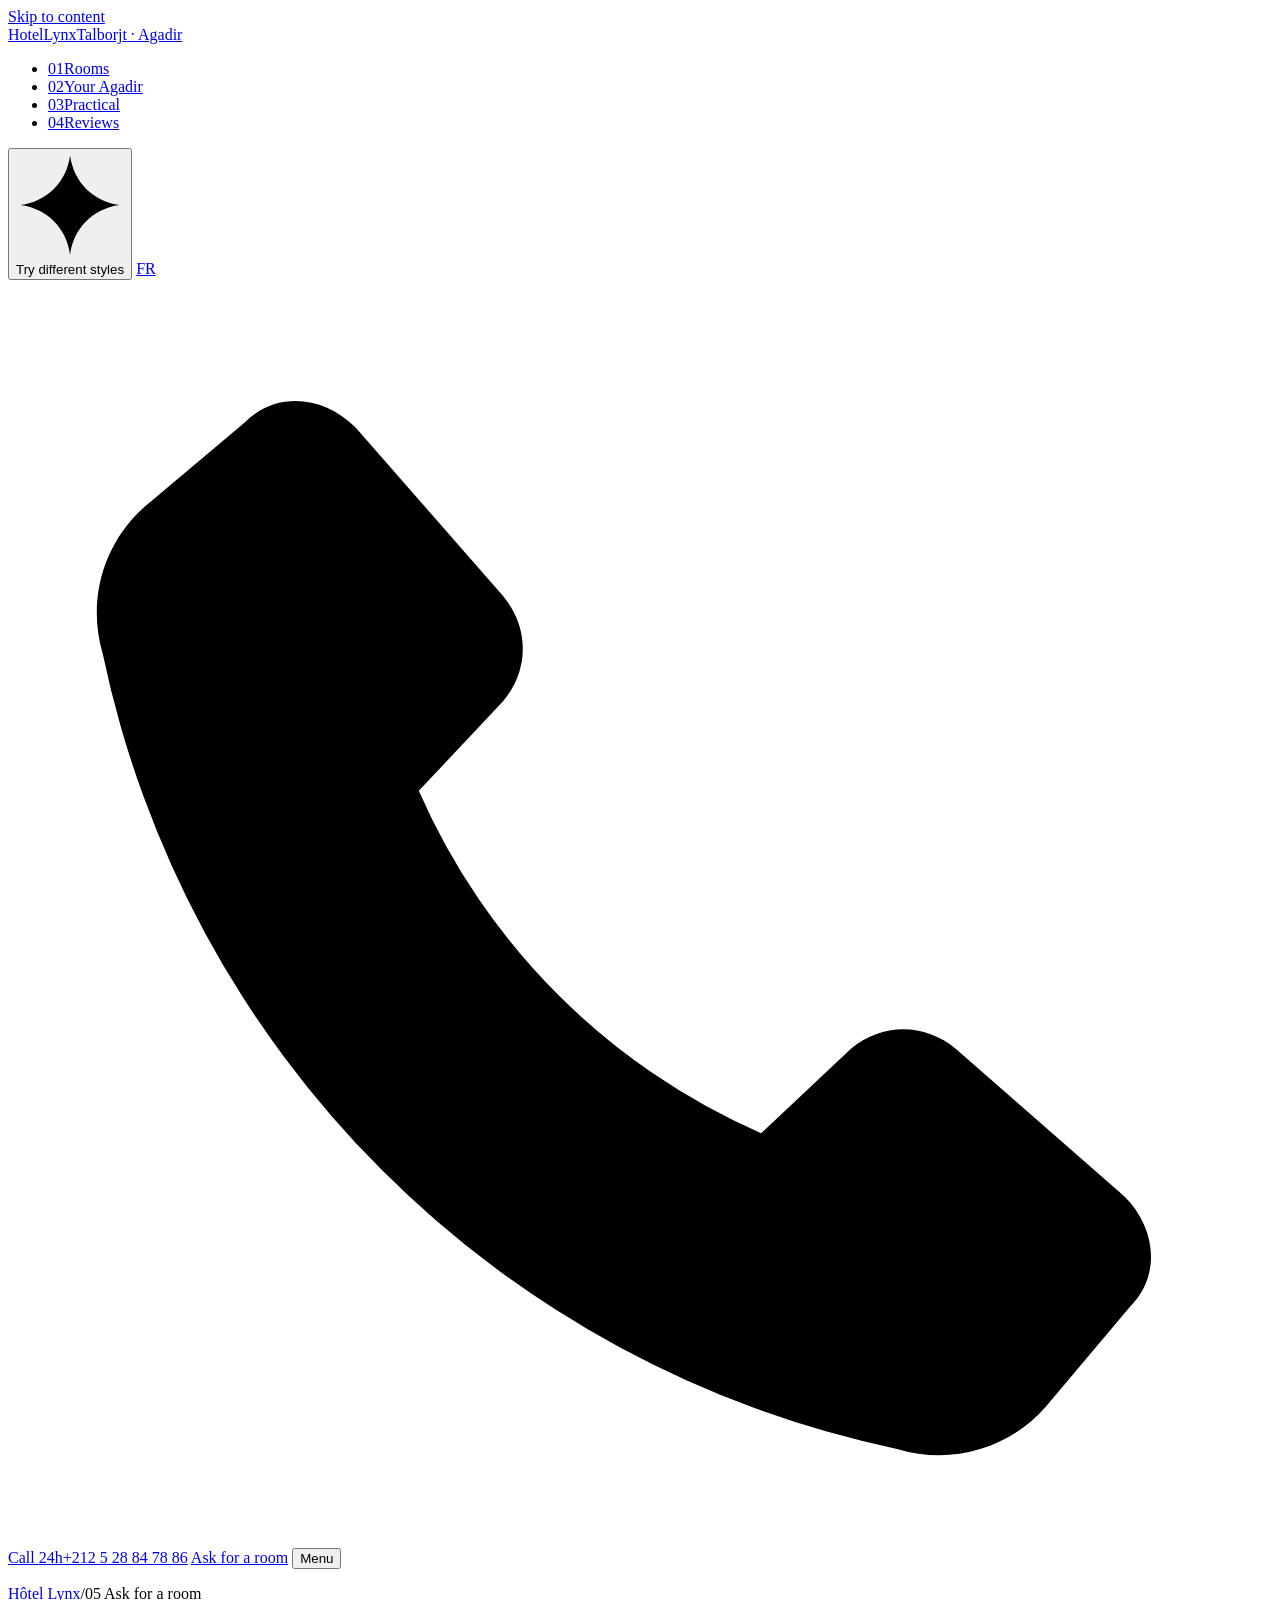
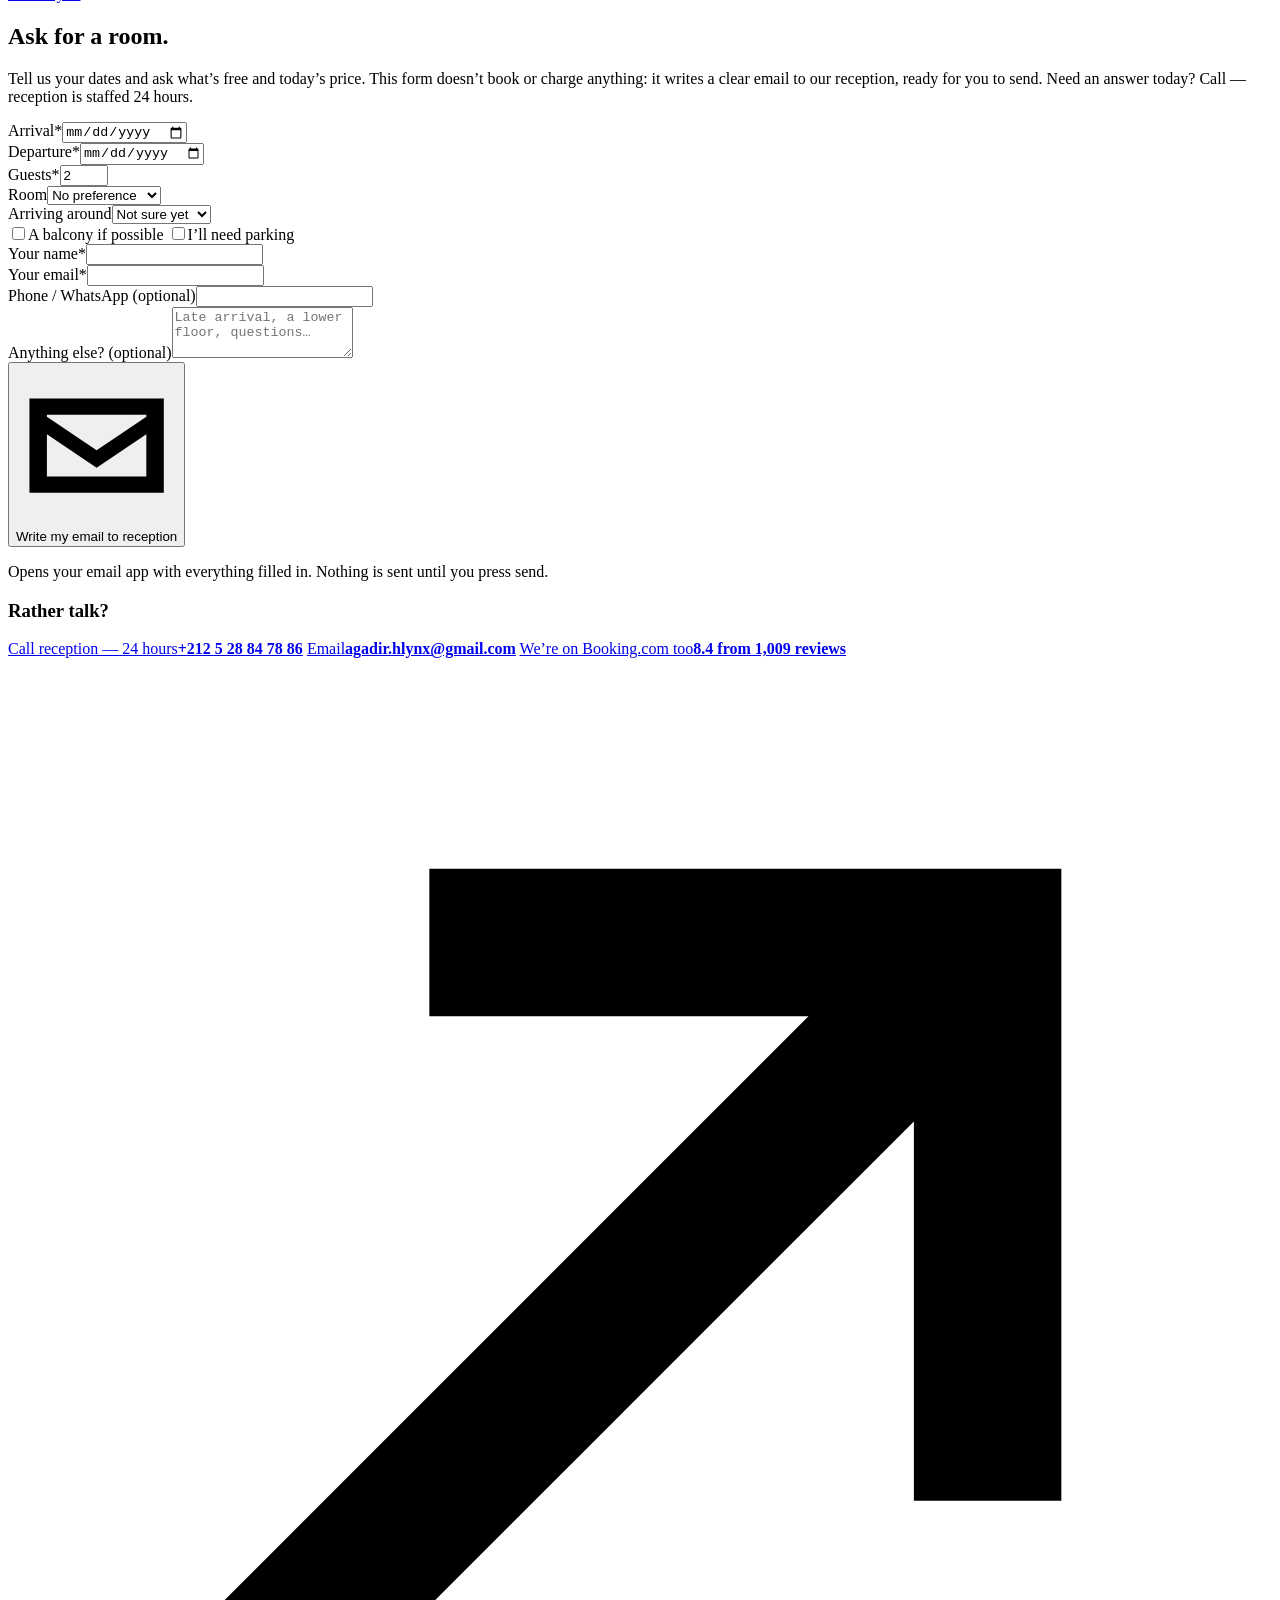
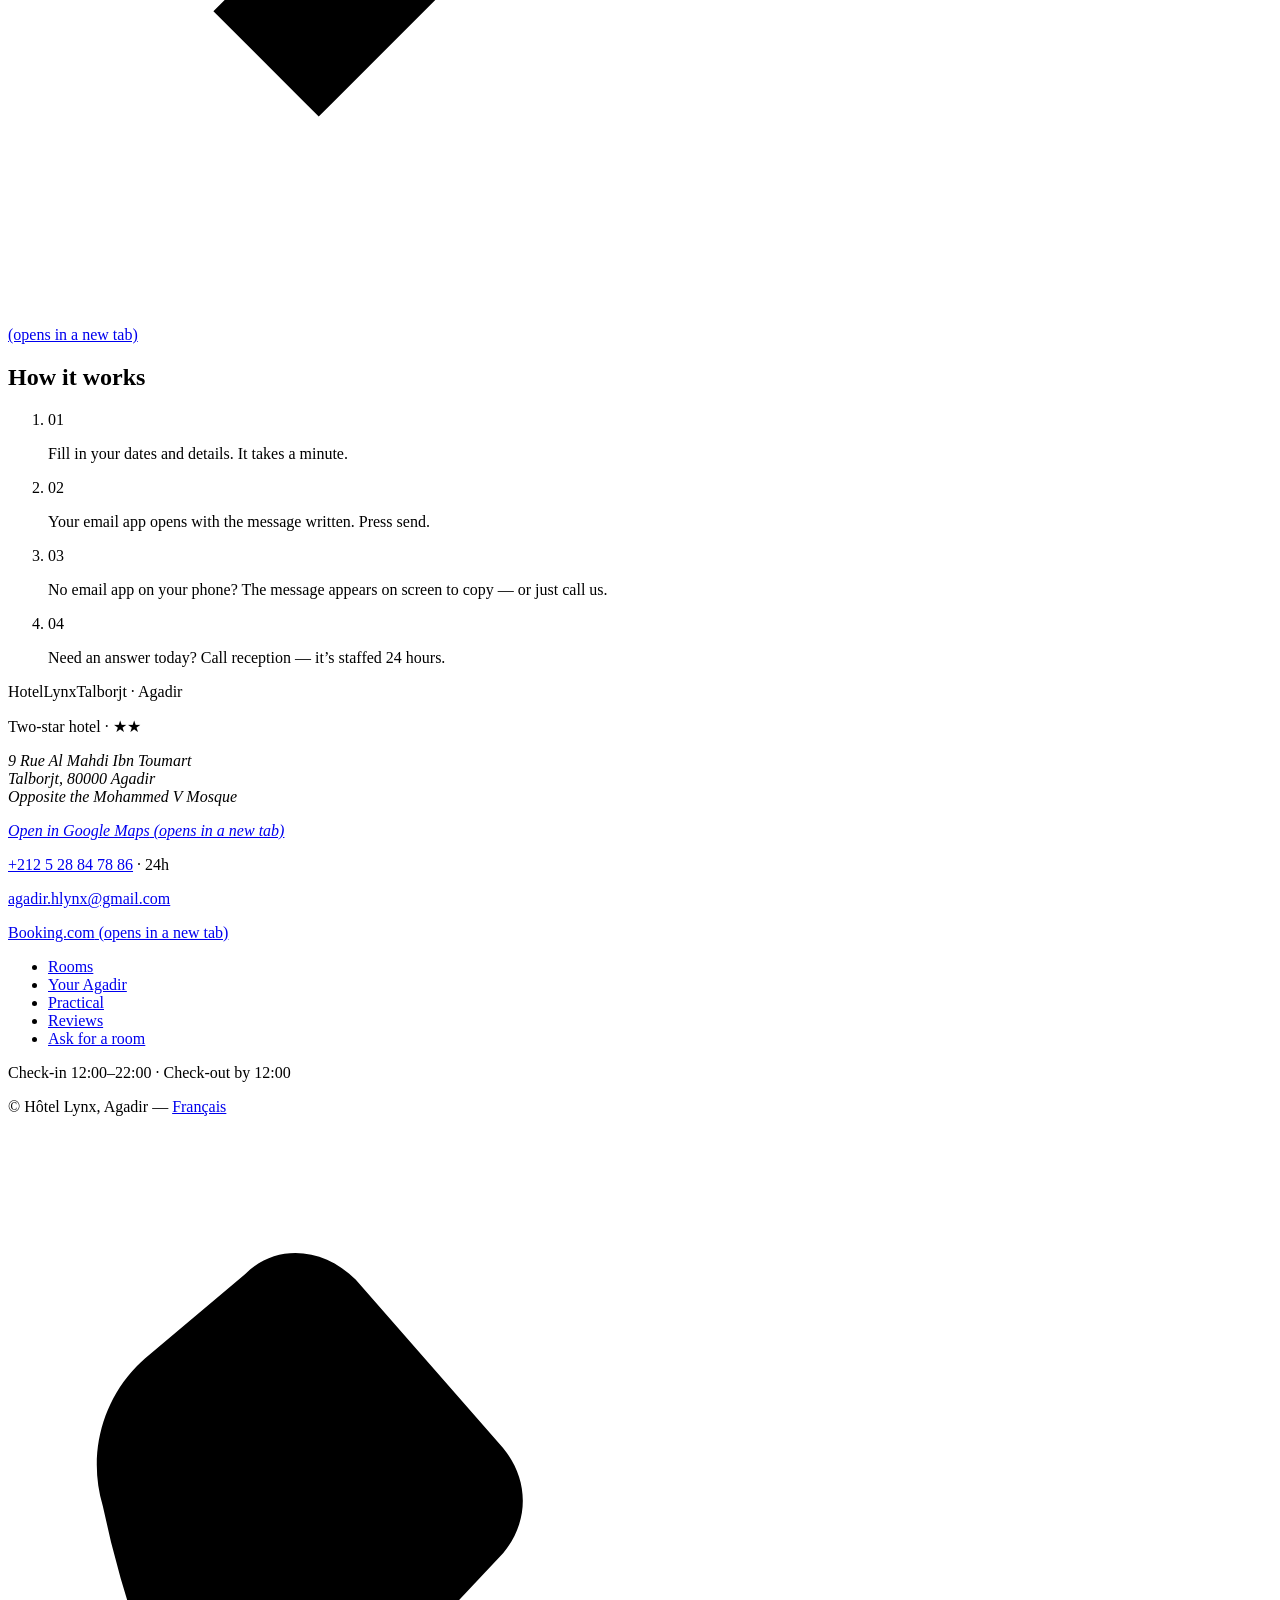
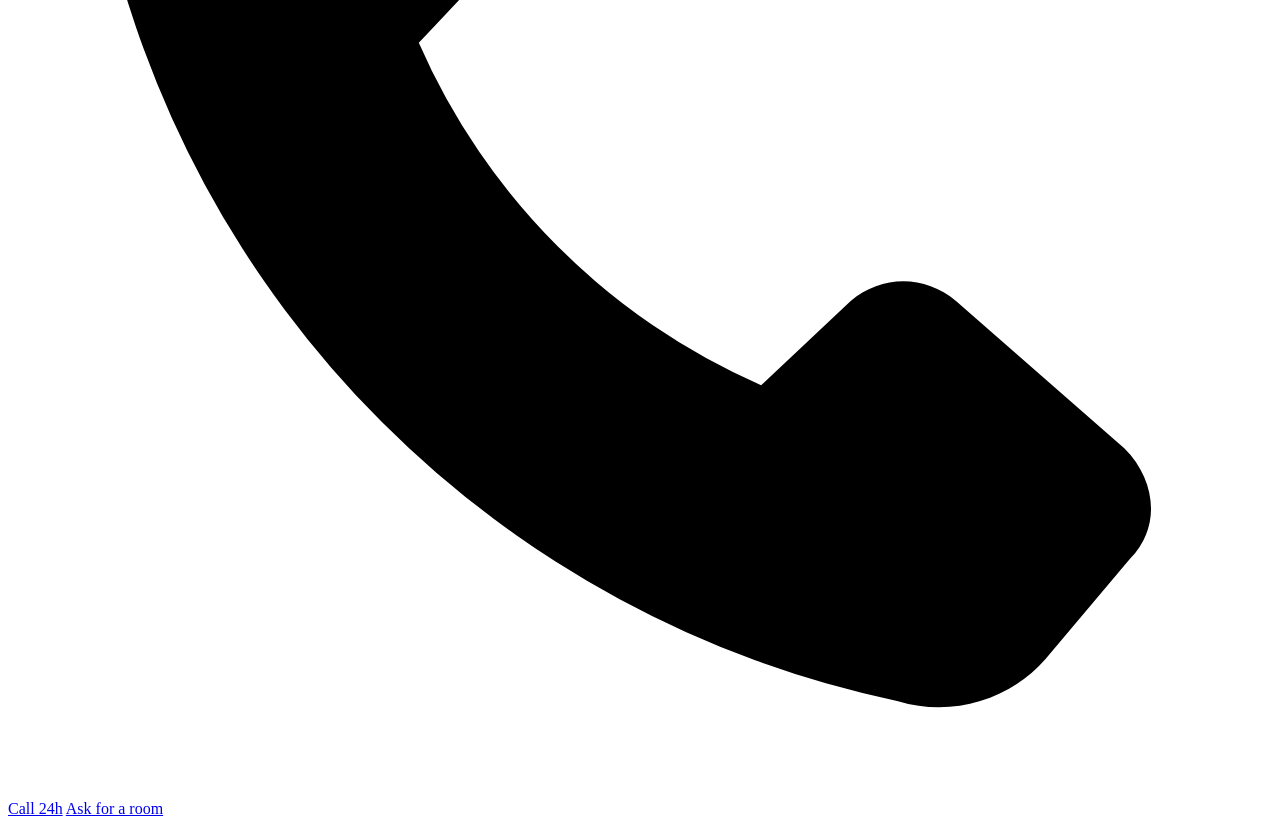
==== commit 8712deef: "Style demo: 'Try different styles' switcher — 4 palettes x 4 type modes, self-hosted demo fonts, tin" ====
--- a/site/ask/index.html
+++ b/site/ask/index.html
@@ -25,9 +25,12 @@
 <link rel="icon" href="/favicon-32.png" sizes="32x32" type="image/png">
 <link rel="apple-touch-icon" href="/apple-touch-icon.png">
 <link rel="preload" href="/assets/fonts/overpass-latin.woff2" as="font" type="font/woff2" crossorigin>
-<link rel="stylesheet" href="/assets/css/site.css?v=b6e1bd7d">
+<link rel="stylesheet" href="/assets/css/site.css?v=0beba1c1">
+<link rel="stylesheet" href="/assets/css/looks.css?v=0beba1c1">
 <script>document.documentElement.classList.add('js')</script>
-<script src="/assets/js/site.js?v=b6e1bd7d" defer></script>
+<script>(function(d){try{var s=JSON.parse(sessionStorage.getItem('lynx-look')),h=d.documentElement,F={modern:['manrope'],boutique:['cormorant-garamond','manrope'],soft:['quicksand','dm-sans']};if(!s)return;if({green:1,blue:1,rose:1}[s.c]===1)h.setAttribute('data-look',s.c);if(F.hasOwnProperty(s.f)){h.setAttribute('data-font',s.f);F[s.f].forEach(function(n){var l=d.createElement('link');l.rel='preload';l.as='font';l.type='font/woff2';l.crossOrigin='';l.href='/assets/fonts/'+n+'-latin.woff2';d.head.appendChild(l)})}}catch(e){}})(document)</script>
+<script src="/assets/js/site.js?v=0beba1c1" defer></script>
+<script src="/assets/js/looks.js?v=0beba1c1" defer></script>
 <script type="application/ld+json">{"@context": "https://schema.org", "@type": "BreadcrumbList", "itemListElement": [{"@type": "ListItem", "position": 1, "name": "Home", "item": "https://hotel-lynx.peashoot.io/"}, {"@type": "ListItem", "position": 2, "name": "Ask for a room", "item": "https://hotel-lynx.peashoot.io/ask/"}]}</script>
 </head>
 <body>
@@ -39,6 +42,7 @@
       <ul><li><a href="/rooms/"><span class="n">01</span>Rooms</a></li><li><a href="/your-agadir/"><span class="n">02</span>Your Agadir</a></li><li><a href="/practical/"><span class="n">03</span>Practical</a></li><li><a href="/#reviews"><span class="n">04</span>Reviews</a></li></ul>
     </nav>
     <div class="hd-act">
+      <button class="looks-tr" type="button" popovertarget="looks" aria-haspopup="dialog" aria-expanded="false"><svg class="looks-star" viewBox="0 0 24 24" aria-hidden="true" focusable="false"><path d="M12 1c.8 5.9 5.1 10.2 11 11-5.9.8-10.2 5.1-11 11-.8-5.9-5.1-10.2-11-11 5.9-.8 10.2-5.1 11-11z"/></svg><span class="looks-tr-l">Try different styles</span></button>
       <a class="lang lang-hd" href="/fr/demande/" hreflang="fr" lang="fr" aria-label="Français">FR</a>
       <a class="hd-tel" href="tel:+212528847886" aria-label="Call reception (24h): +212 5 28 84 78 86"><svg class="ico" viewBox="0 0 24 24" aria-hidden="true"><path d="M6.6 2.8 9.4 6c.5.6.5 1.4 0 2l-1.6 1.7a12.6 12.6 0 0 0 6.5 6.5l1.7-1.6c.6-.5 1.4-.5 2 0l3.2 2.8c.6.6.7 1.5.1 2.1l-1.6 1.9c-.7.8-1.8 1.1-2.8.8A19.5 19.5 0 0 1 1.8 7.1c-.3-1 0-2.1.8-2.8L4.5 2.7c.6-.6 1.5-.5 2.1.1z"/></svg><span class="hd-tel-l"><span class="hd-c">Call </span>24h</span><span class="hd-tel-n">+212 5 28 84 78 86</span></a>
       <a class="btn btn-sig hd-ask" href="/ask/" aria-current="page">Ask for a room</a>
@@ -52,6 +56,16 @@
       <!--email_off--><a class="menu-mail" href="mailto:agadir.hlynx@gmail.com">agadir.hlynx@gmail.com</a><!--/email_off-->
       <a class="lang" href="/fr/demande/" hreflang="fr" lang="fr">Français</a>
     </div>
+  </div>
+  <div class="looks" id="looks" popover role="dialog" aria-labelledby="looks-t" aria-describedby="looks-d">
+    <div class="looks-hd">
+      <p class="looks-t" id="looks-t">Try another look</p>
+      <button class="looks-x" type="button" popovertarget="looks" popovertargetaction="hide" aria-label="Close"><svg viewBox="0 0 24 24" aria-hidden="true" focusable="false"><path d="m6.3 4.4 5.7 5.7 5.7-5.7 1.9 1.9-5.7 5.7 5.7 5.7-1.9 1.9-5.7-5.7-5.7 5.7-1.9-1.9 5.7-5.7-5.7-5.7z"/></svg></button>
+    </div>
+    <p class="looks-d" id="looks-d">Explore a few designs we created for Hôtel Lynx.</p>
+    <fieldset class="looks-fs"><legend class="looks-lg">Colours</legend><div class="looks-g looks-g-c"><label class="looks-o"><input class="looks-in" type="radio" name="look" value="original" checked><span class="looks-b"><span class="looks-sw" style="--sw-d:#15110f;--sw-a:#d4652f;--sw-l:#f5efee" aria-hidden="true"><span class="looks-sw-p"></span><span class="looks-sw-b"></span></span><span class="looks-n">Lynx Original</span><span class="looks-ck" aria-hidden="true"><svg viewBox="0 0 24 24" focusable="false"><path d="m9.5 15.6 9.4-9.4 2 2-11.4 11.4L3.1 13.2l2-2z"/></svg></span></span></label><label class="looks-o"><input class="looks-in" type="radio" name="look" value="green"><span class="looks-b"><span class="looks-sw" style="--sw-d:#264A3A;--sw-a:#8FA88B;--sw-l:#F4F0E6" aria-hidden="true"><span class="looks-sw-p"></span><span class="looks-sw-b"></span></span><span class="looks-n">Agadir Green</span><span class="looks-ck" aria-hidden="true"><svg viewBox="0 0 24 24" focusable="false"><path d="m9.5 15.6 9.4-9.4 2 2-11.4 11.4L3.1 13.2l2-2z"/></svg></span></span></label><label class="looks-o"><input class="looks-in" type="radio" name="look" value="blue"><span class="looks-b"><span class="looks-sw" style="--sw-d:#173A52;--sw-a:#5E93A8;--sw-l:#E8DDC9" aria-hidden="true"><span class="looks-sw-p"></span><span class="looks-sw-b"></span></span><span class="looks-n">Atlantic Blue</span><span class="looks-ck" aria-hidden="true"><svg viewBox="0 0 24 24" focusable="false"><path d="m9.5 15.6 9.4-9.4 2 2-11.4 11.4L3.1 13.2l2-2z"/></svg></span></span></label><label class="looks-o"><input class="looks-in" type="radio" name="look" value="rose"><span class="looks-b"><span class="looks-sw" style="--sw-d:#7C4C46;--sw-a:#C99582;--sw-l:#FAF1E8" aria-hidden="true"><span class="looks-sw-p"></span><span class="looks-sw-b"></span></span><span class="looks-n">Rose &amp; Clay</span><span class="looks-ck" aria-hidden="true"><svg viewBox="0 0 24 24" focusable="false"><path d="m9.5 15.6 9.4-9.4 2 2-11.4 11.4L3.1 13.2l2-2z"/></svg></span></span></label></div></fieldset>
+    <fieldset class="looks-fs"><legend class="looks-lg">Typography</legend><div class="looks-g looks-g-f"><label class="looks-o"><input class="looks-in" type="radio" name="font" value="original" checked><span class="looks-b"><span class="looks-aa looks-aa-original" aria-hidden="true">Aa</span><span class="looks-n">Original<span class="looks-s">Overpass</span></span><span class="looks-ck" aria-hidden="true"><svg viewBox="0 0 24 24" focusable="false"><path d="m9.5 15.6 9.4-9.4 2 2-11.4 11.4L3.1 13.2l2-2z"/></svg></span></span></label><label class="looks-o"><input class="looks-in" type="radio" name="font" value="modern"><span class="looks-b"><span class="looks-aa looks-aa-modern" aria-hidden="true">Aa</span><span class="looks-n">Modern<span class="looks-s">Manrope</span></span><span class="looks-ck" aria-hidden="true"><svg viewBox="0 0 24 24" focusable="false"><path d="m9.5 15.6 9.4-9.4 2 2-11.4 11.4L3.1 13.2l2-2z"/></svg></span></span></label><label class="looks-o"><input class="looks-in" type="radio" name="font" value="boutique"><span class="looks-b"><span class="looks-aa looks-aa-boutique" aria-hidden="true">Aa</span><span class="looks-n">Boutique<span class="looks-s">Cormorant Garamond + Manrope</span></span><span class="looks-ck" aria-hidden="true"><svg viewBox="0 0 24 24" focusable="false"><path d="m9.5 15.6 9.4-9.4 2 2-11.4 11.4L3.1 13.2l2-2z"/></svg></span></span></label><label class="looks-o"><input class="looks-in" type="radio" name="font" value="soft"><span class="looks-b"><span class="looks-aa looks-aa-soft" aria-hidden="true">Aa</span><span class="looks-n">Soft<span class="looks-s">Quicksand + DM Sans</span></span><span class="looks-ck" aria-hidden="true"><svg viewBox="0 0 24 24" focusable="false"><path d="m9.5 15.6 9.4-9.4 2 2-11.4 11.4L3.1 13.2l2-2z"/></svg></span></span></label></div></fieldset>
+    <div class="looks-ft"><button class="looks-reset" type="button">Reset</button></div>
   </div>
 </header>
 <main id="main">
